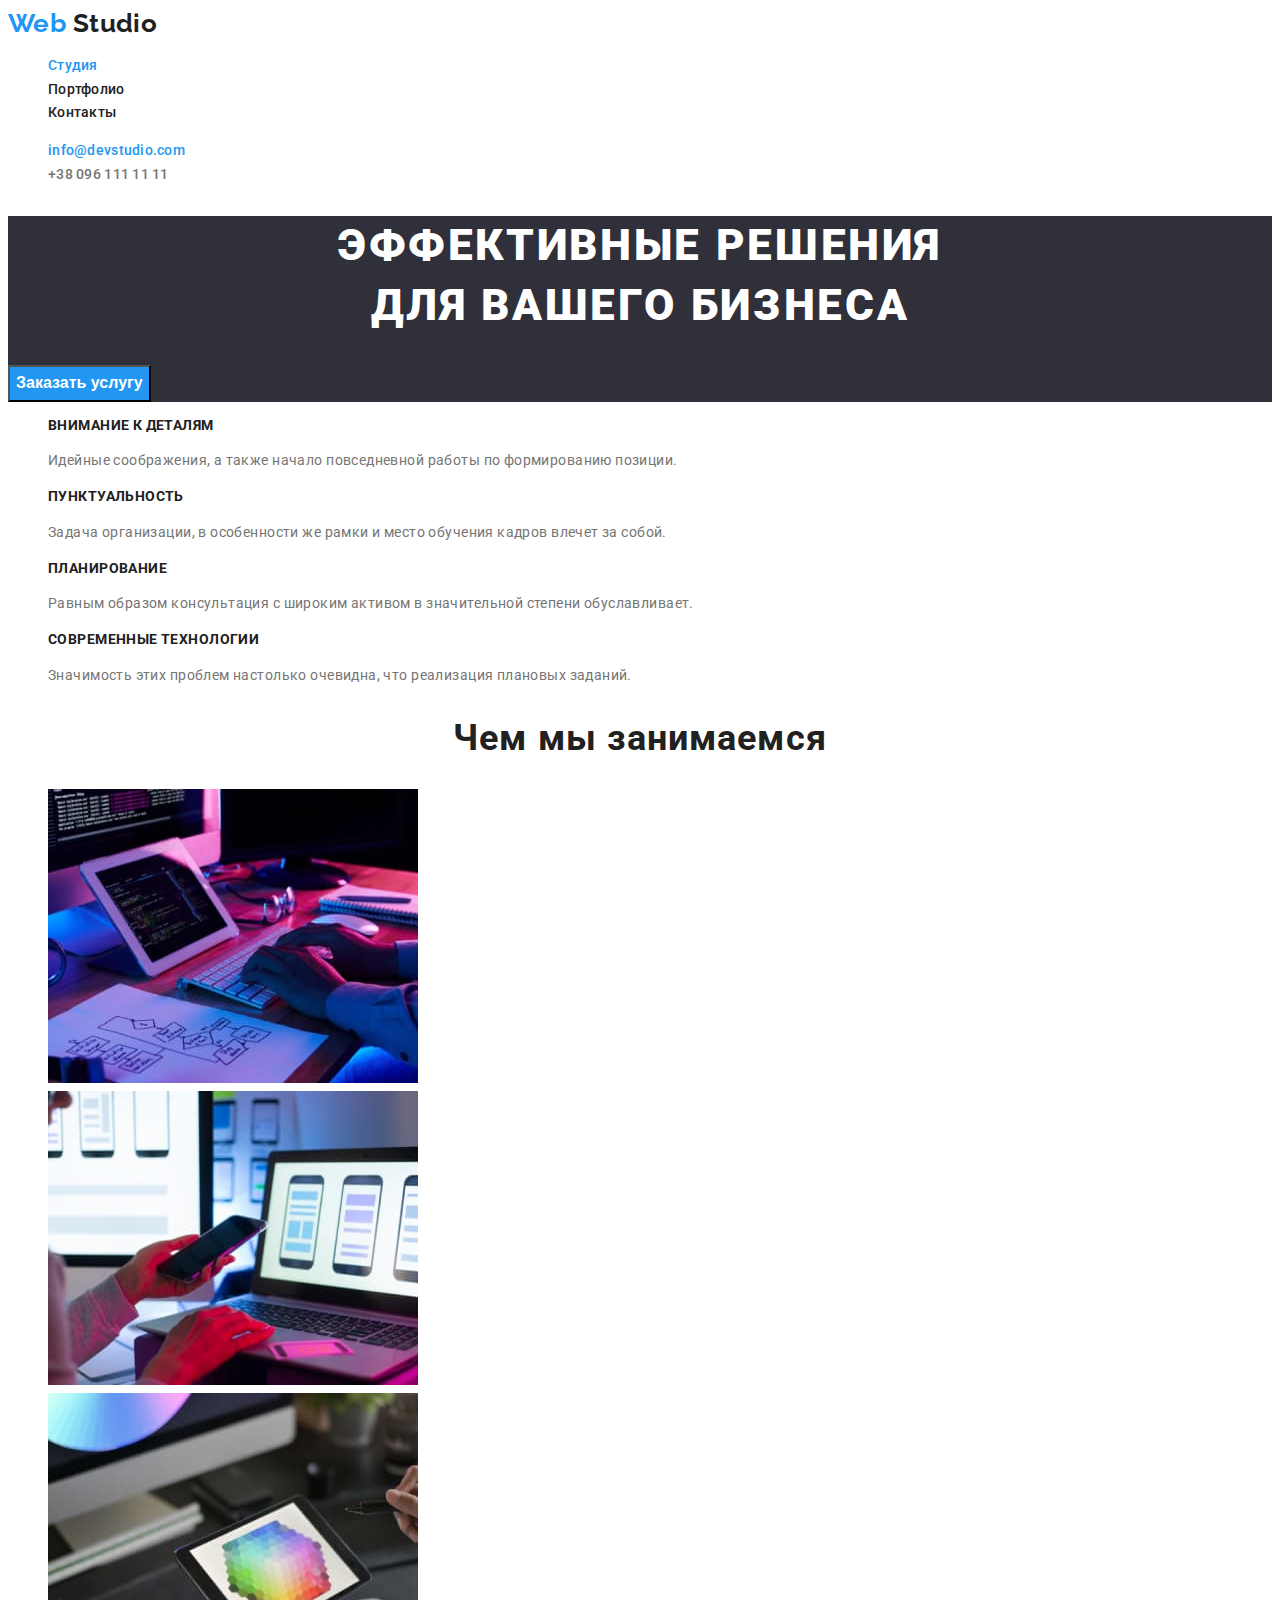
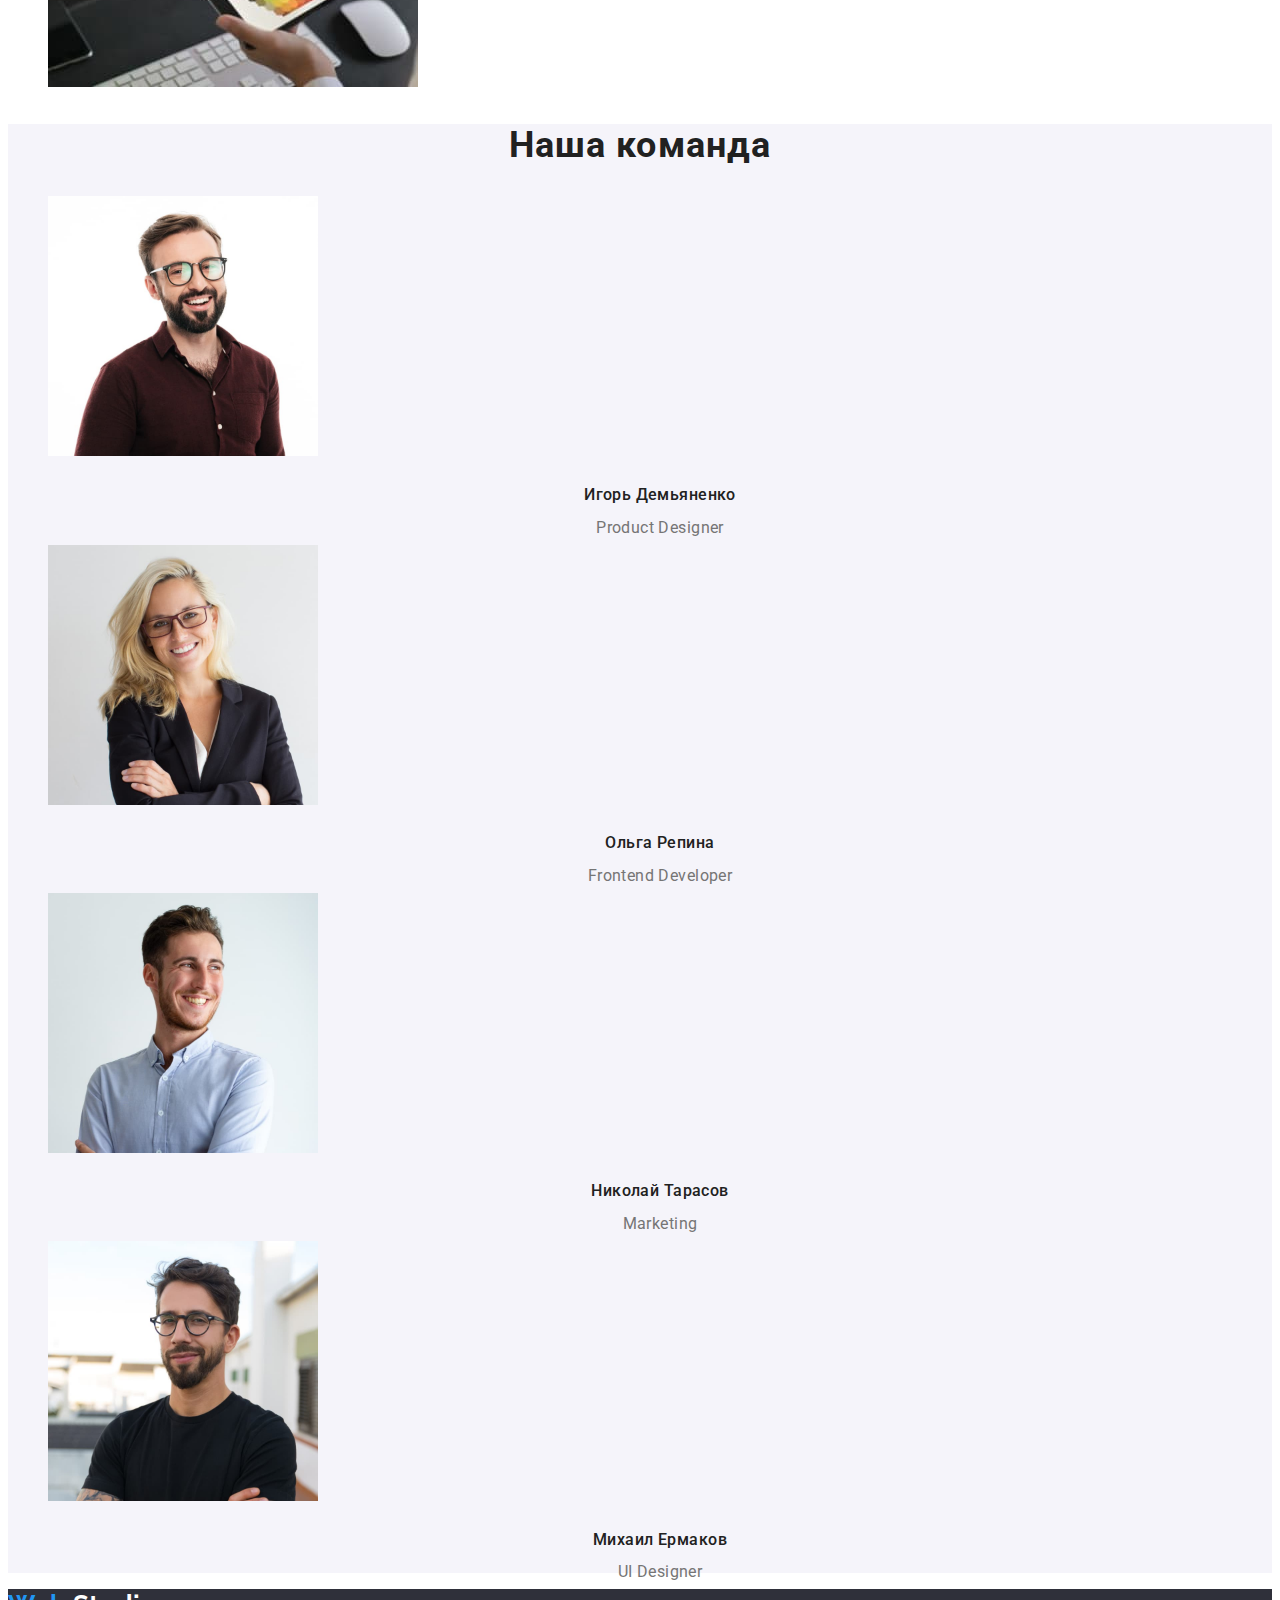
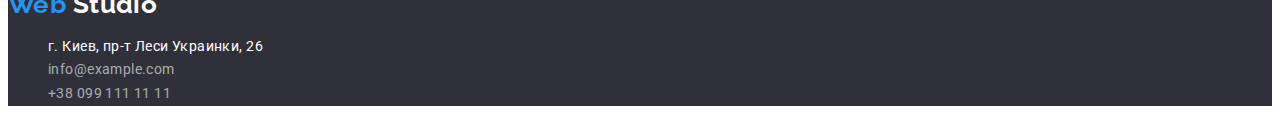
==== index.html @ fdb846cf "cloning" ====
<!DOCTYPE html>
<html lang="ru">
<head>
    <meta charset="UTF-8">
    <meta http-equiv="X-UA-Compatible" content="IE=edge">
    <meta name="viewport" content="width=device-width, initial-scale=1.0">
    <title>goit-markup-hw-02</title>
    <link rel="preconnect" href="https://fonts.googleapis.com">
    <link rel="preconnect" href="https://fonts.gstatic.com" crossorigin>
    <link href="https://fonts.googleapis.com/css2?family=Montserrat:wght@400;700&family=Oleo+Script&family=Raleway:wght@700&family=Roboto:wght@400;500;700;900&display=swap"
        rel="stylesheet">
    <link rel="stylesheet" href="./css/styles.css">
</head>
<body>
     <header>
         <a href="#" class="logo">
            <span class="light">Web</span>
            <span class="dark">Studio</span>
           
         </a>
         <nav>
             <ul class="site-nav list">
                 <li><a href="#" class="link current" >Студия</a></li>
                 <li><a href="./portfolio.html" class="link">Портфолио</a></li>
                 <li><a href="#" class="link">Контакты</a></li>
             </ul>
         </nav>
             <ul class="menu list">
                 <li><a href="mailto:info@devstudio.com" class="link-email">info@devstudio.com</a></li>
                 <li><a href="tel:+380961111111" class="link-tel">+38 096 111 11 11</a></li>
             </ul>
     </header>
     <main>
         <section class="hero">
             <h1 class="hero-title">Эффективные решения <br /> для вашего бизнеса</h1>
             <button class="button">Заказать услугу</button>
         </section>
         <section class="section">
             <ul class="feature-list list">
                 <li>
                     <h3 class="title">Внимание к деталям</h3>
                     <p>Идейные соображения, а также начало повседневной работы по формированию позиции.</p>
                 </li>
                 <li>
                     <h3 class="title">Пунктуальность</h3>
                     <p>Задача организации, в особенности же рамки и место обучения кадров влечет за собой.</p>
                 </li>
                 <li>
                     <h3 class="title">Планирование</h3>
                     <p>Равным образом консультация с широким активом в значительной степени обуславливает.</p>
                 </li>
                 <li>
                     <h3 class="title">Современные технологии</h3>
                     <p>Значимость этих проблем настолько очевидна, что реализация плановых заданий.</p>
                 </li>
             </ul>
         </section>
         <section class="section">
            <h2 class="section-title">Чем мы занимаемся</h2>
            <ul class="picture-list list">
                <li><img src="./images/picture-one.jpg" alt="Комп'ютер" width="370" height="294"/></li>
                <li><img src="./images/picture-two.jpg" alt="Ноутбук" width="370" height="294"/></li>
                <li><img src="./images/picture-three.jpg" alt="Планшет" width="370" height="294"/></li>
            </ul>
         </section>
         <section class="section team">
             <h2 class="section-title">Наша команда</h2>
             <ul class="images-list list">
                   <li>
                      <img src="./images/Igor.jpg" alt="Игорь Демьяненко" width="270" height="260"/>
                         <p class="team">Игорь Демьяненко</p>
                         <p class="profession">Product Designer</p> 
                  </li>
                <li>
                   
                        <img src="./images/Olga.jpg" alt="Ольга Репина" width="270" height="260"/>
                       
                         <p class="team">Ольга Репина</p>
                         <p class="profession">Frontend Developer </p>
                     
                  
                </li>
                <li>
                    
                        <img src="./images/Nicholas.jpg" alt="Николай Тарасов" width="270" height="260"/>
                        
                         <p class="team">Николай Тарасов</p>
                         <p class="profession">Marketing</p>
                        
                    
                </li>
                <li>
                    
                        <img src="./images/Mykhailo.jpg" alt="Михаил Ермаков" width="270" height="260"/>
                         <p class="team">Михаил Ермаков</p>
                         <p class="profession">UI Designer</p>
                        
                </li>
             </ul>
         </section>
     </main>
     <footer class="footer">
        <a href="#" class="logo">
            <span class="light">Web</span>
            <span class="white">Studio</span>
            
        </a>
        <address>
            <ul class="address list">
             <li><a href="" class="item">г. Киев, пр-т Леси Украинки, 26</a></li>
             <li><a href="mailto:info@example.com" class="link">info@example.com</a></li>
             <li><a href="tel:+380991111111" class="link">+38 099 111 11 11</a></li>
            </ul>
        </address>
     </footer>


</body>
</html>
---- css/styles.css ----
:root {
  --primary-text-color: #757575;
  --title-text-color: #ffffff;
  --accent-color: #2196f3;
  --secondary-color: #212121;
  --transparent-color: rgba(255, 255, 255, 0.6);
  --footer-color: #2f303a;
  --team-background-color: #f5f4fa;
}

body {
  font-family: Roboto, sans-serif;
  font-style: normal;
  background-color: var(--title-text-color);
  color: var(--primary-text-color);
  letter-spacing: 0.03em;
  font-weight: 400;
  font-size: 14px;
  line-height: 1.7;
}

.logo {
  color: var(--accent-color);
  font-family: Raleway;
  font-style: normal;
  font-weight: 700;
  font-size: 26px;
  line-height: 1.2;
  text-decoration: none;
}

.logo .light {
  color: var(--accent-color);
}

.logo .dark {
  color: var(--secondary-color);
}

.site-nav .link {
  font-weight: 500;
  font-size: 14px;
  line-height: 1.14;
  letter-spacing: 0.02em;
  text-decoration: none;
}

.link {
  color: var(--secondary-color);
}

.list {
  list-style: none;
}
.link:hover,
.link:focus {
  color: var(--accent-color);
}
.section-title {
  color: var(--secondary-color);
  font-weight: 700;
  font-size: 36px;
  line-height: 1.17;
  text-align: center;
  letter-spacing: 0.03em;
}
.site-nav .link.current {
  color: var(--accent-color);
}

.hero {
  background-color: #2f303a;
}

.hero-title {
  color: var(--title-text-color);
  font-weight: 900;
  font-size: 44px;
  line-height: 1.36;
  text-align: center;
  letter-spacing: 0.06em;
  text-transform: uppercase;
}

.team {
  background-color: var(--team-background-color);
}
.feature-list .title {
  color: var(--secondary-color);
  font-weight: 700;
  font-size: 14px;
  line-height: 1.4;
  text-transform: uppercase;
}

.section .team {
  color: var(--secondary-color);
  font-weight: 500;
  font-size: 16px;
  line-height: 1.9;
  text-align: center;
}

.section .profession {
  font-weight: 400;
  font-size: 16px;
  line-height: 1.9px;
  text-align: center;
}

.button {
  color: var(--title-text-color);
  background-color: var(--accent-color);
  font-weight: 700;
  font-size: 16px;
  line-height: 1.9;
}

.menu .menu-link {
  color: var(--primary-text-color);
  font-weight: 500;
  font-size: 14px;
  line-height: 1.4;
  letter-spacing: 0.02em;
  text-decoration: none;
}

.menu .link-email {
  color: var(--accent-color);
  font-weight: 500;
  font-size: 14px;
  line-height: 1.4;
  letter-spacing: 0.02em;
  text-decoration: none;
}
.menu .link-tel {
  color: var(--primary-text-color);
  font-weight: 500;
  font-size: 14px;
  line-height: 1.4;
  letter-spacing: 0.02em;
  text-decoration: none;
}

.button-primary {
  color: var(--title-text-color);
  background-color: var(--accent-color);
  font-family: Roboto;
  font-style: normal;
  font-weight: 500;
  font-size: 16px;
  line-height: 1.6;
}

.button-secondary {
  color: var(--secondary-color);
  font-family: Roboto;
  font-style: normal;
  font-weight: 500;
  font-size: 16px;
  line-height: 1.6;
}

.address .link {
  color: var(--transparent-color);
  font-family: Roboto, sans-serif;
  font-style: normal;
  font-weight: 400;
  font-size: 14px;
  line-height: 1.7;
  text-decoration: none;
}

.address .item {
  color: var(--title-text-color);
  font-style: normal;
  font-weight: 400;
  font-size: 14px;
  line-height: 1.7;
  text-decoration: none;
}

.footer {
  background-color: var(--footer-color);
  text-decoration: none;
}
.company {
  text-decoration: none;
}
.footer .white {
  color: var(--title-text-color);
  font-family: Raleway;
  font-style: normal;
  font-weight: 700;
  font-size: 26px;
  line-height: 1.2;
  text-decoration: none;
}

.images-list .title {
  color: var(--secondary-color);
  font-weight: 700;
  font-size: 18px;
  line-height: 2;
  letter-spacing: 0.06em;
}

.images-list .work {
  font-weight: 400;
  font-size: 16px;
  line-height: 1.9;
}
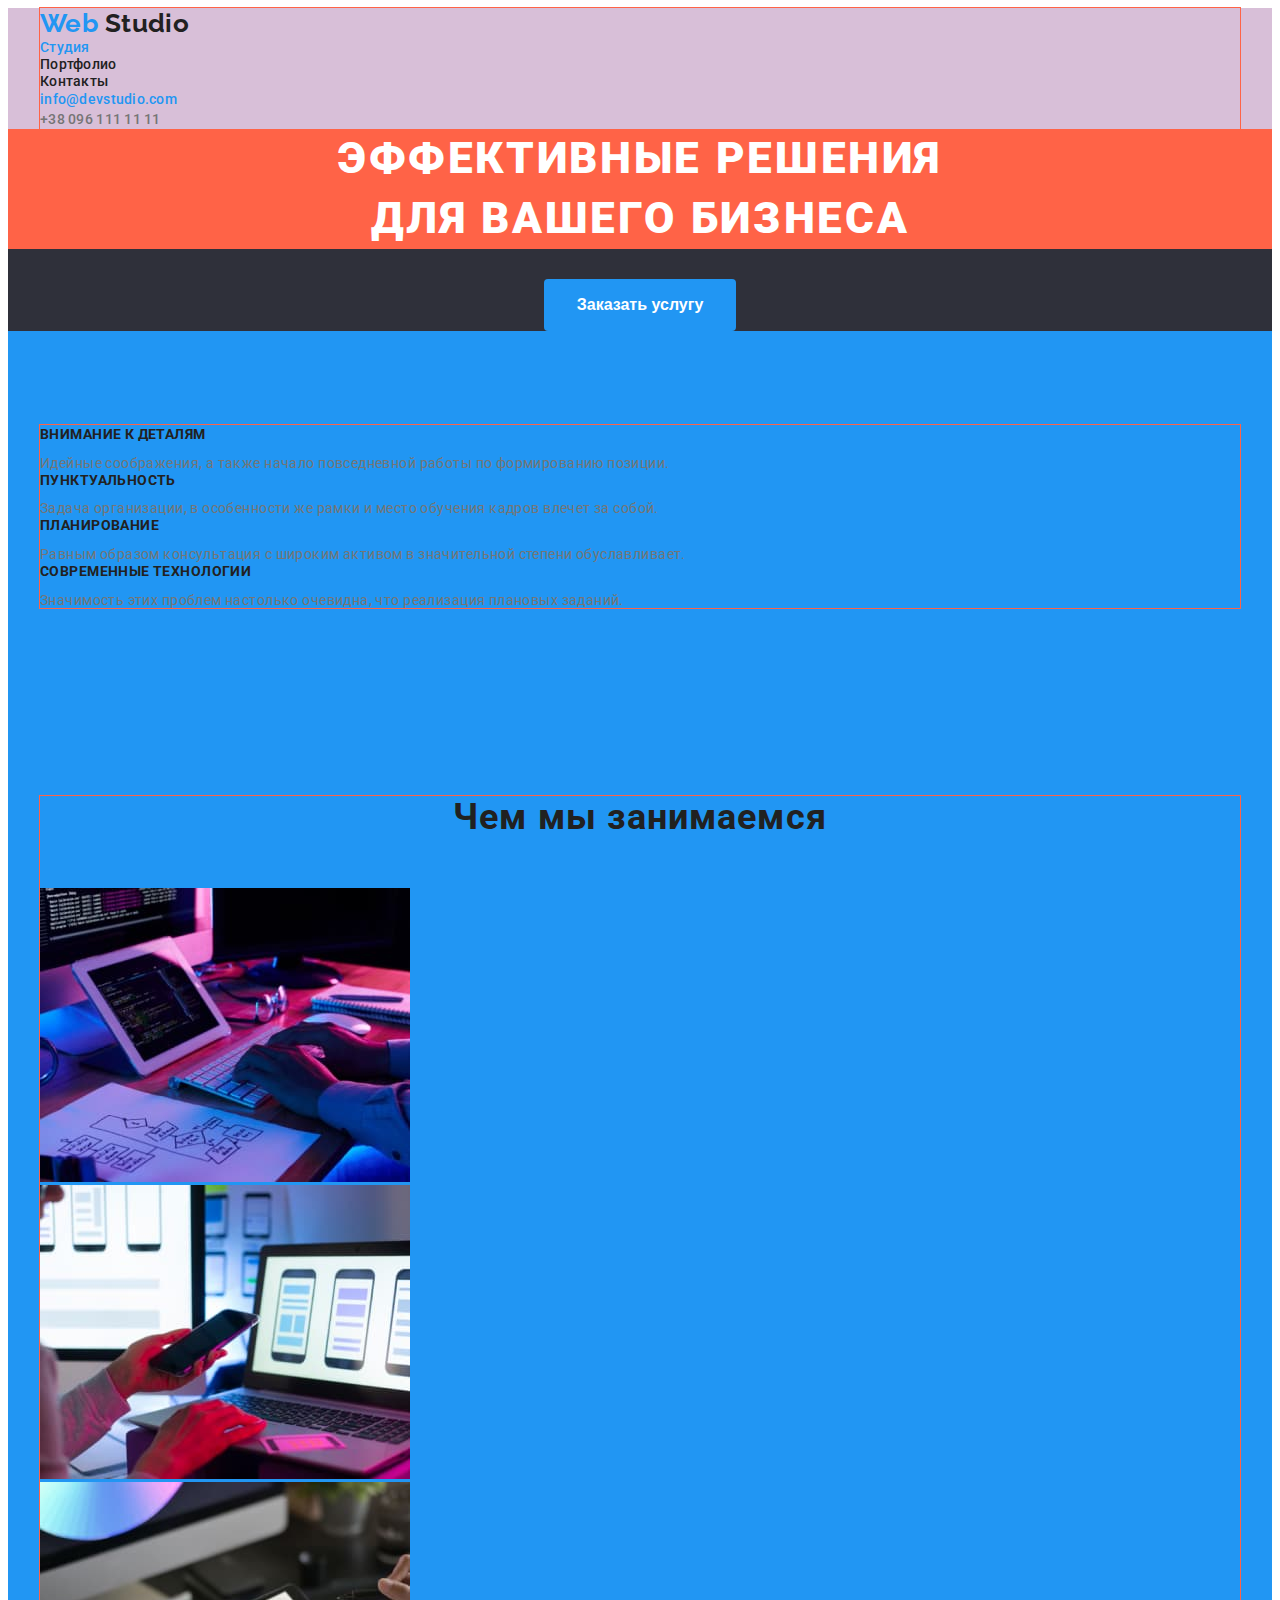
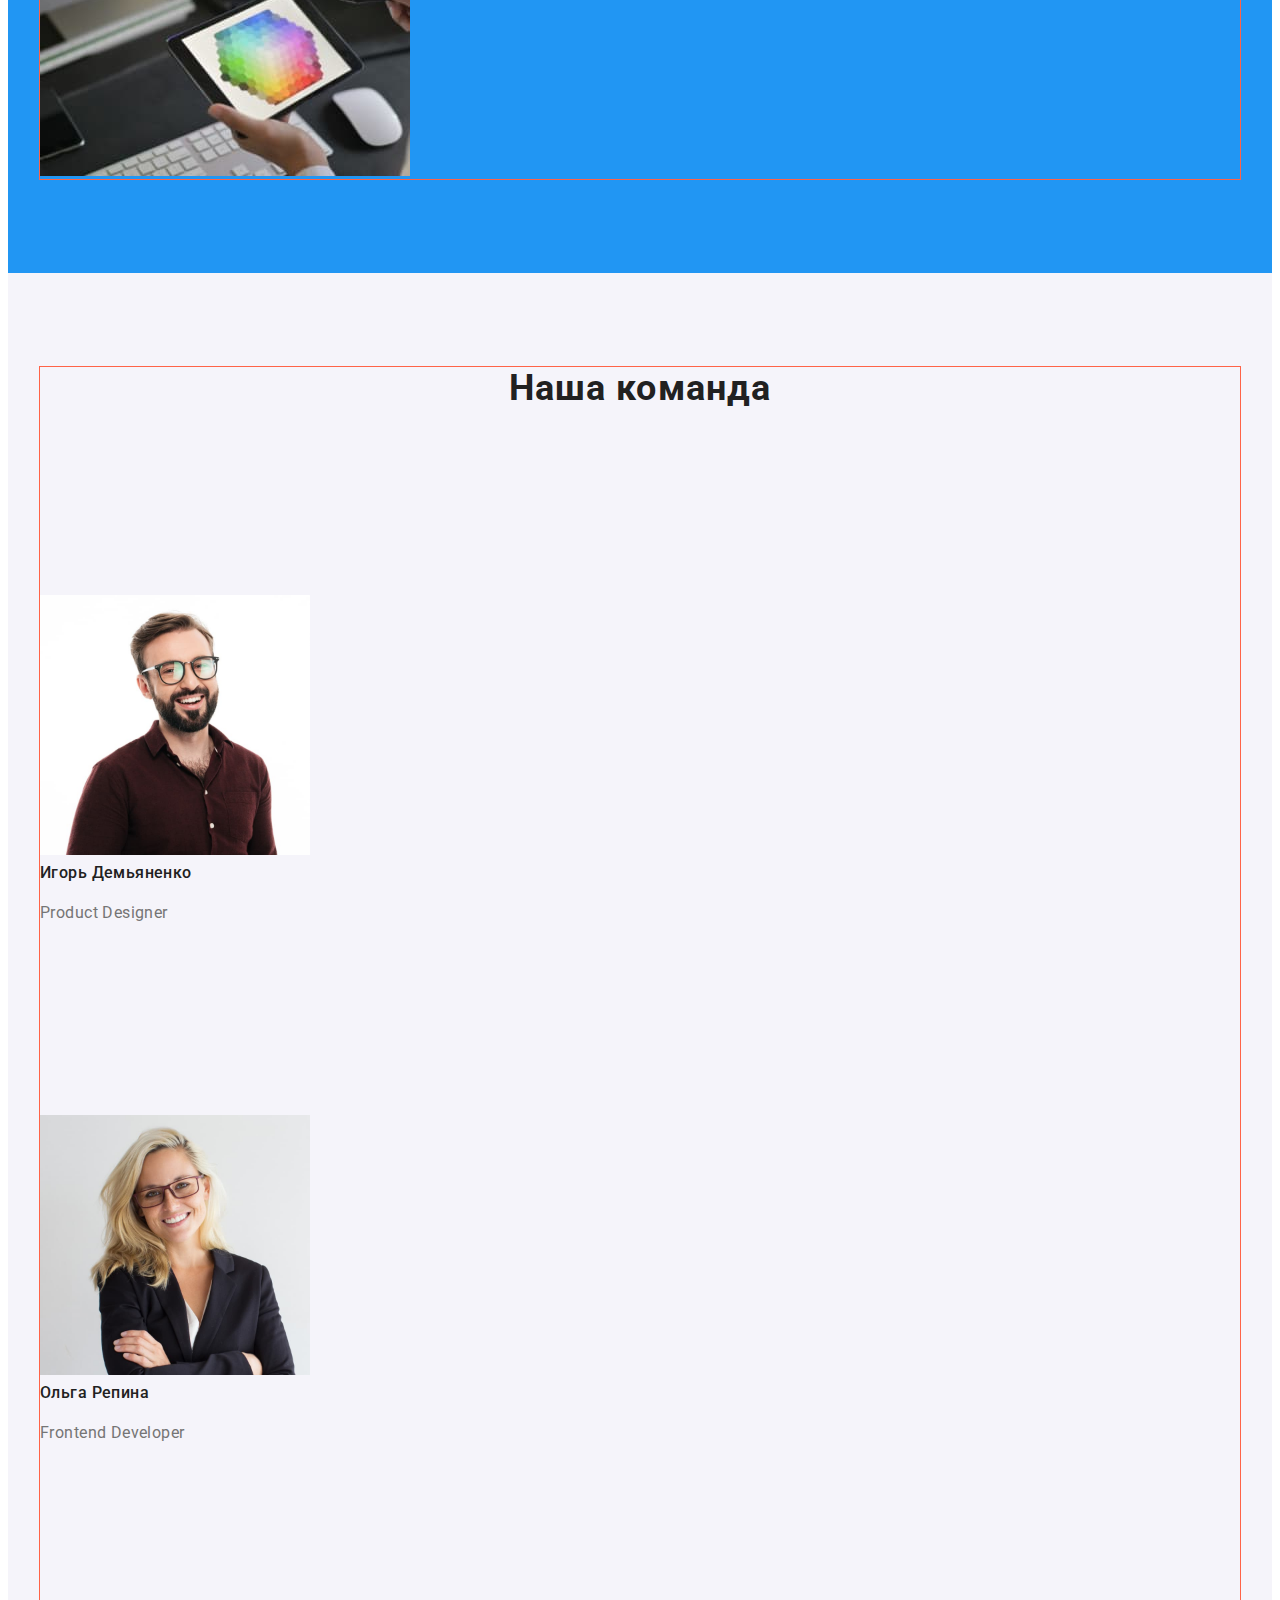
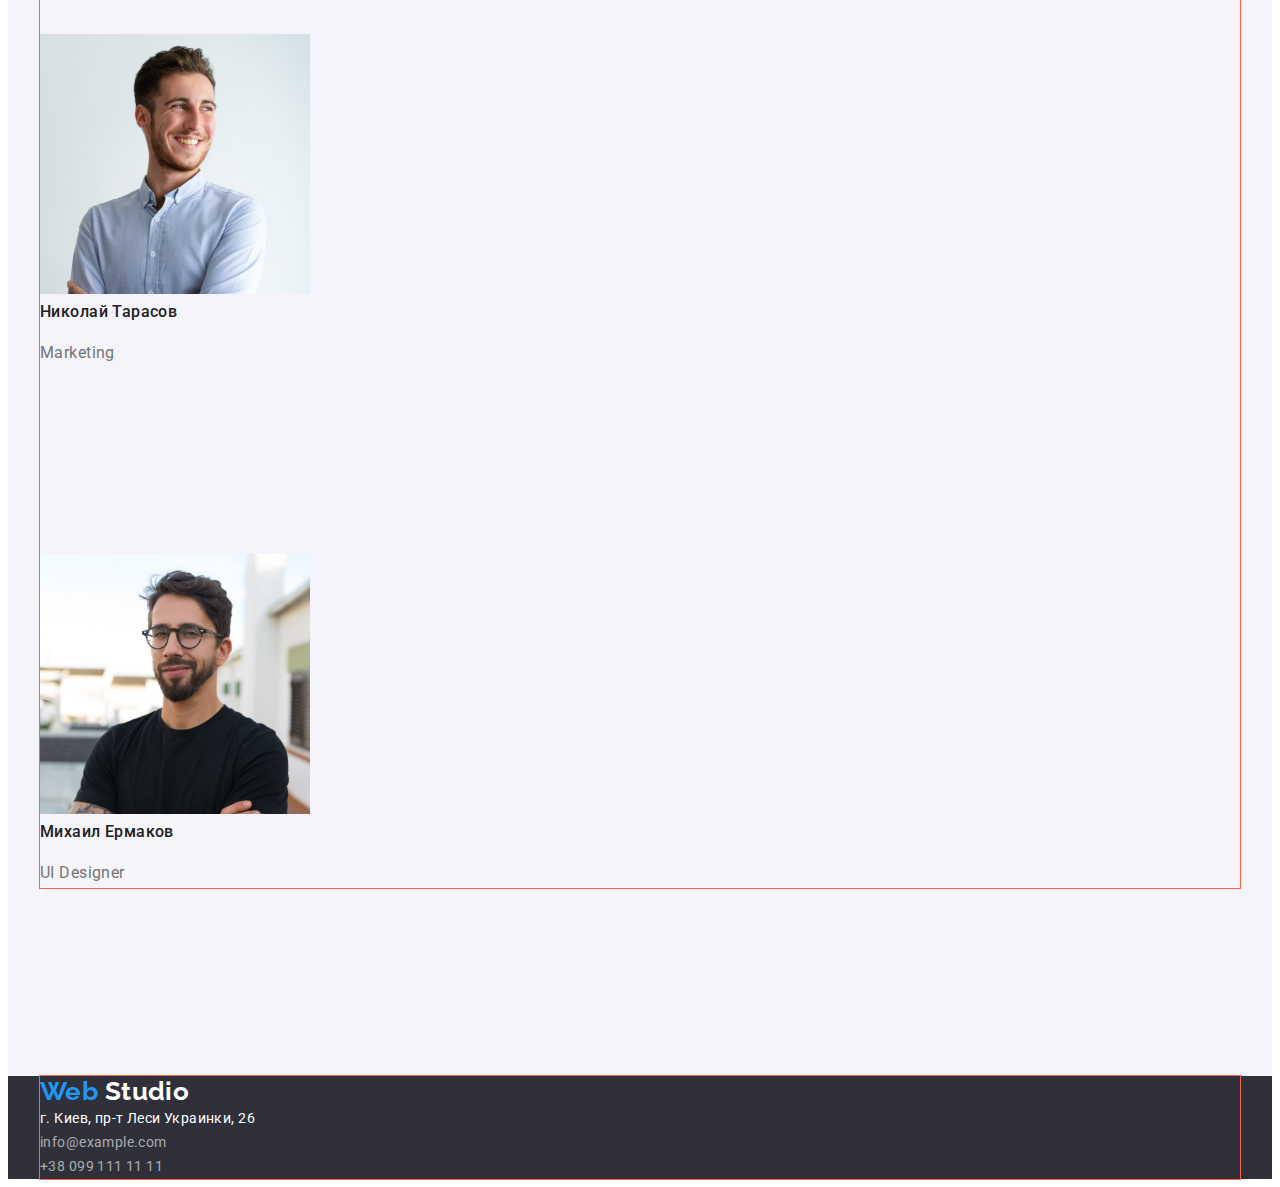
==== commit e22728c6: "the first part" ====
--- a/index.html
+++ b/index.html
@@ -8,15 +8,16 @@
     <link rel="preconnect" href="https://fonts.googleapis.com">
     <link rel="preconnect" href="https://fonts.gstatic.com" crossorigin>
     <link href="https://fonts.googleapis.com/css2?family=Montserrat:wght@400;700&family=Oleo+Script&family=Raleway:wght@700&family=Roboto:wght@400;500;700;900&display=swap"
-        rel="stylesheet">
+     rel="stylesheet">
     <link rel="stylesheet" href="./css/styles.css">
 </head>
 <body>
-     <header>
+     <header class="header">
+        <div class="container">
          <a href="#" class="logo">
             <span class="light">Web</span>
             <span class="dark">Studio</span>
-           
+          
          </a>
          <nav>
              <ul class="site-nav list">
@@ -29,6 +30,7 @@
                  <li><a href="mailto:info@devstudio.com" class="link-email">info@devstudio.com</a></li>
                  <li><a href="tel:+380961111111" class="link-tel">+38 096 111 11 11</a></li>
              </ul>
+       </div>
      </header>
      <main>
          <section class="hero">
@@ -36,42 +38,47 @@
              <button class="button">Заказать услугу</button>
          </section>
          <section class="section">
+             <div class="container">
              <ul class="feature-list list">
                  <li>
                      <h3 class="title">Внимание к деталям</h3>
-                     <p>Идейные соображения, а также начало повседневной работы по формированию позиции.</p>
+                     <p class="text">Идейные соображения, а также начало повседневной работы по формированию позиции.</p>
                  </li>
                  <li>
                      <h3 class="title">Пунктуальность</h3>
-                     <p>Задача организации, в особенности же рамки и место обучения кадров влечет за собой.</p>
+                     <p class="text">Задача организации, в особенности же рамки и место обучения кадров влечет за собой.</p>
                  </li>
                  <li>
                      <h3 class="title">Планирование</h3>
-                     <p>Равным образом консультация с широким активом в значительной степени обуславливает.</p>
+                     <p class="text">Равным образом консультация с широким активом в значительной степени обуславливает.</p>
                  </li>
                  <li>
                      <h3 class="title">Современные технологии</h3>
-                     <p>Значимость этих проблем настолько очевидна, что реализация плановых заданий.</p>
+                     <p class="text">Значимость этих проблем настолько очевидна, что реализация плановых заданий.</p>
                  </li>
              </ul>
+            </div>
          </section>
          <section class="section">
-            <h2 class="section-title">Чем мы занимаемся</h2>
-            <ul class="picture-list list">
+             <div class="container">
+             <h2 class="section-title">Чем мы занимаемся</h2>
+             <ul class="picture-list list">
                 <li><img src="./images/picture-one.jpg" alt="Комп'ютер" width="370" height="294"/></li>
                 <li><img src="./images/picture-two.jpg" alt="Ноутбук" width="370" height="294"/></li>
                 <li><img src="./images/picture-three.jpg" alt="Планшет" width="370" height="294"/></li>
-            </ul>
+             </ul>
+            </div>
          </section>
          <section class="section team">
+             <div class="container">
              <h2 class="section-title">Наша команда</h2>
              <ul class="images-list list">
-                   <li>
+                   <li class="item">
                       <img src="./images/Igor.jpg" alt="Игорь Демьяненко" width="270" height="260"/>
                          <p class="team">Игорь Демьяненко</p>
                          <p class="profession">Product Designer</p> 
                   </li>
-                <li>
+                <li class="item">
                    
                         <img src="./images/Olga.jpg" alt="Ольга Репина" width="270" height="260"/>
                        
@@ -80,7 +87,7 @@
                      
                   
                 </li>
-                <li>
+                <li class="item">
                     
                         <img src="./images/Nicholas.jpg" alt="Николай Тарасов" width="270" height="260"/>
                         
@@ -89,7 +96,7 @@
                         
                     
                 </li>
-                <li>
+                <li class="item">
                     
                         <img src="./images/Mykhailo.jpg" alt="Михаил Ермаков" width="270" height="260"/>
                          <p class="team">Михаил Ермаков</p>
@@ -97,9 +104,11 @@
                         
                 </li>
              </ul>
+            </div>
          </section>
      </main>
      <footer class="footer">
+         <div class="container">
         <a href="#" class="logo">
             <span class="light">Web</span>
             <span class="white">Studio</span>
@@ -112,6 +121,7 @@
              <li><a href="tel:+380991111111" class="link">+38 099 111 11 11</a></li>
             </ul>
         </address>
+        </div>
      </footer>
 
 
--- a/css/styles.css
+++ b/css/styles.css
@@ -10,13 +10,28 @@
 
 body {
   font-family: Roboto, sans-serif;
-  font-style: normal;
   background-color: var(--title-text-color);
   color: var(--primary-text-color);
   letter-spacing: 0.03em;
-  font-weight: 400;
-  font-size: 14px;
-  line-height: 1.7;
+  font-size: 14px;
+}
+
+.section {
+  padding-top: 94px;
+  padding-bottom: 94px;
+
+  background-color: #2196f3;
+}
+
+.header {
+  background-color: thistle;
+}
+
+.container {
+  outline: 1px solid tomato;
+  margin-left: auto;
+  margin-right: auto;
+  width: 1200px;
 }
 
 .logo {
@@ -50,6 +65,9 @@
 }
 
 .list {
+  padding: 0;
+  margin: 0;
+
   list-style: none;
 }
 .link:hover,
@@ -57,6 +75,9 @@
   color: var(--accent-color);
 }
 .section-title {
+  margin-top: 0;
+  margin-bottom: 50px;
+
   color: var(--secondary-color);
   font-weight: 700;
   font-size: 36px;
@@ -70,45 +91,73 @@
 
 .hero {
   background-color: #2f303a;
+  text-align: center;
 }
 
 .hero-title {
+  margin-top: 0;
+  margin-bottom: 30px;
+
   color: var(--title-text-color);
   font-weight: 900;
   font-size: 44px;
   line-height: 1.36;
-  text-align: center;
   letter-spacing: 0.06em;
   text-transform: uppercase;
+
+  background-color: tomato;
 }
 
 .team {
   background-color: var(--team-background-color);
 }
 .feature-list .title {
+  margin-top: 0;
+  margin-bottom: 10px;
+
   color: var(--secondary-color);
   font-weight: 700;
   font-size: 14px;
   line-height: 1.4;
   text-transform: uppercase;
 }
+.feature-list .text {
+  margin-top: 0;
+  margin-bottom: 0;
+}
 
 .section .team {
-  color: var(--secondary-color);
-  font-weight: 500;
-  font-size: 16px;
-  line-height: 1.9;
-  text-align: center;
+  margin-top: 0;
+  margin-bottom: 10px;
+
+  color: var(--secondary-color);
+  font-weight: 500;
+  font-size: 16px;
+  line-height: 1.9;
 }
 
 .section .profession {
-  font-weight: 400;
-  font-size: 16px;
-  line-height: 1.9px;
-  text-align: center;
+  margin-top: 0;
+  margin-bottom: 0;
+
+  font-weight: 400;
+  font-size: 16px;
+  line-height: 1.9;
+}
+
+.images-list .item {
+  margin-top: 186px;
+  margin-bottom: 94px;
 }
 
 .button {
+  display: inline-block;
+  border-radius: 4px;
+  padding: 10px 32px;
+  min-width: 136px;
+  text-align: center;
+  border: 1px solid transparent;
+
   color: var(--title-text-color);
   background-color: var(--accent-color);
   font-weight: 700;
@@ -143,6 +192,12 @@
 }
 
 .button-primary {
+  display: inline-block;
+  border-radius: 4px;
+  padding: 6px 22px;
+  text-align: center;
+  border: 1px solid transparent;
+
   color: var(--title-text-color);
   background-color: var(--accent-color);
   font-family: Roboto;
@@ -153,6 +208,12 @@
 }
 
 .button-secondary {
+  display: inline-block;
+  border-radius: 4px;
+  padding: 6px 22px;
+  text-align: center;
+  border: 1px solid transparent;
+
   color: var(--secondary-color);
   font-family: Roboto;
   font-style: normal;
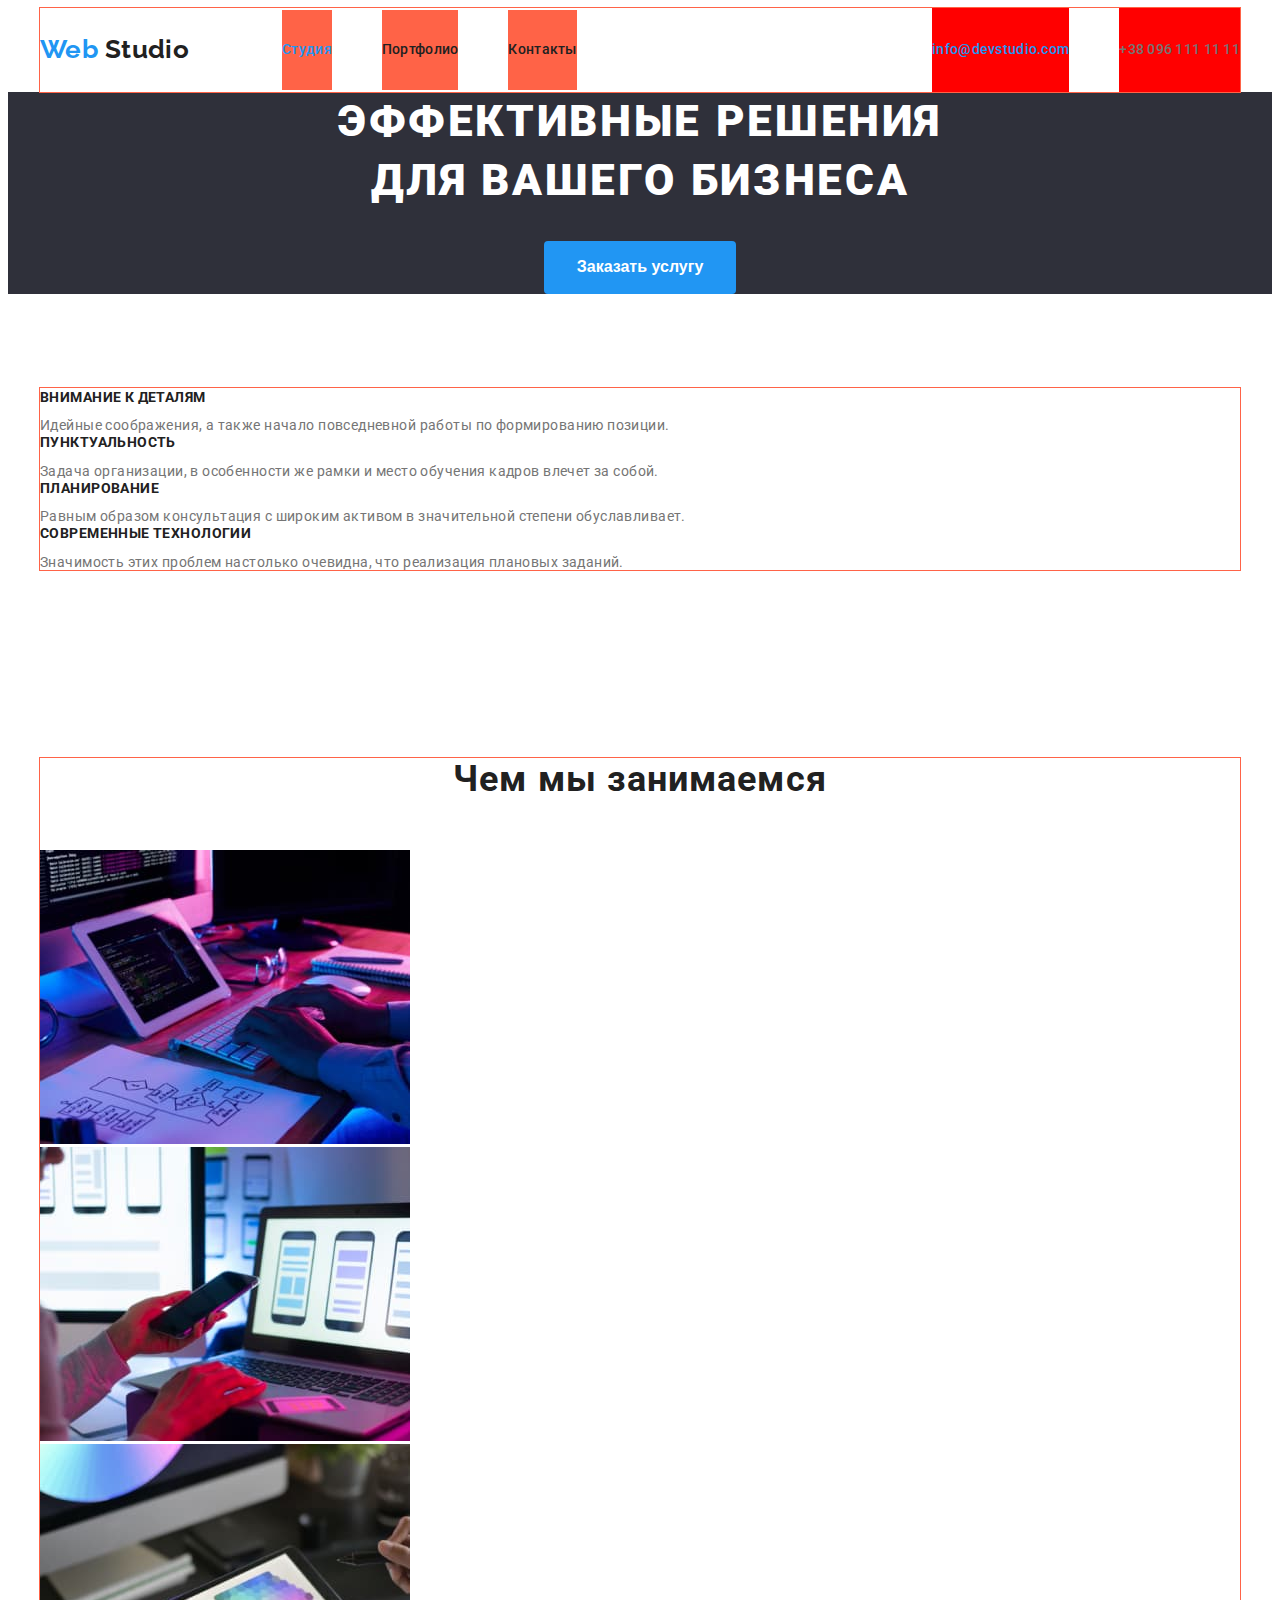
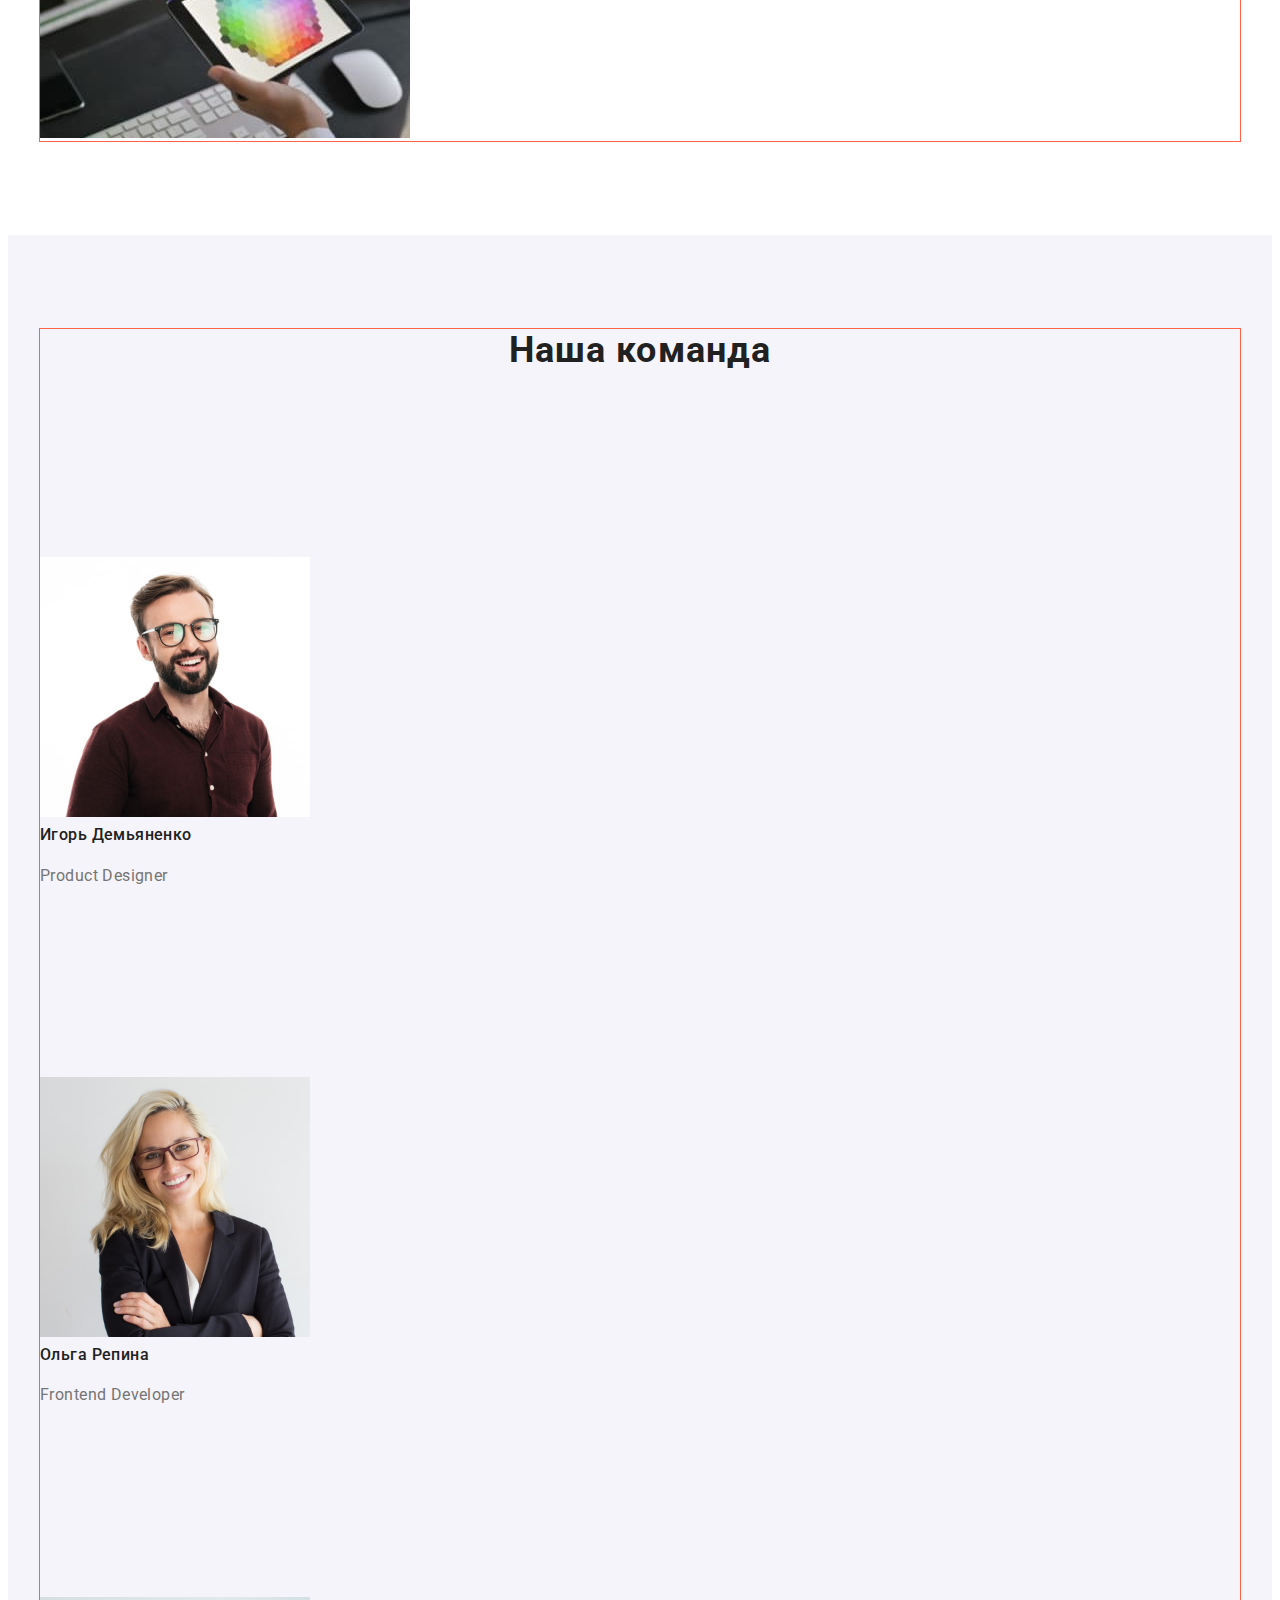
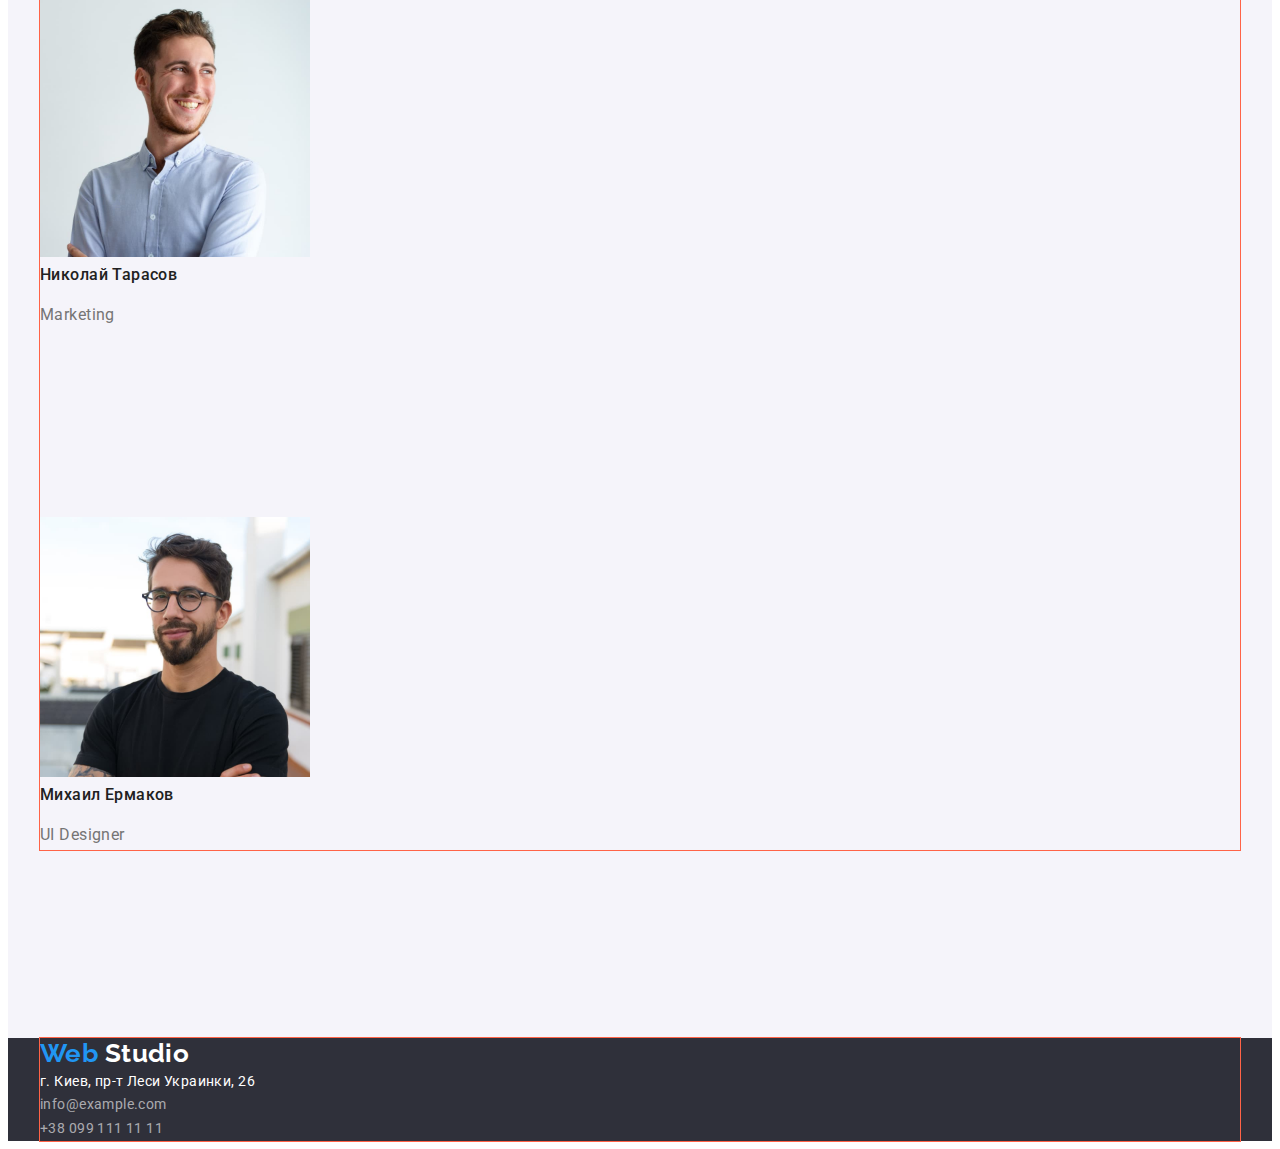
==== commit 77c345ec: "webinar №5" ====
--- a/index.html
+++ b/index.html
@@ -13,7 +13,7 @@
 </head>
 <body>
      <header class="header">
-        <div class="container">
+        <div class="container menu-nav">
          <a href="#" class="logo">
             <span class="light">Web</span>
             <span class="dark">Studio</span>
@@ -21,14 +21,14 @@
          </a>
          <nav>
              <ul class="site-nav list">
-                 <li><a href="#" class="link current" >Студия</a></li>
-                 <li><a href="./portfolio.html" class="link">Портфолио</a></li>
-                 <li><a href="#" class="link">Контакты</a></li>
+                 <li class="item"><a href="#" class="link current" >Студия</a></li>
+                 <li class="item"><a href="./portfolio.html" class="link">Портфолио</a></li>
+                 <li class="item"><a href="#" class="link">Контакты</a></li>
              </ul>
          </nav>
              <ul class="menu list">
-                 <li><a href="mailto:info@devstudio.com" class="link-email">info@devstudio.com</a></li>
-                 <li><a href="tel:+380961111111" class="link-tel">+38 096 111 11 11</a></li>
+                 <li class="item"><a href="mailto:info@devstudio.com" class="link-email">info@devstudio.com</a></li>
+                 <li class="item"><a href="tel:+380961111111" class="link-tel">+38 096 111 11 11</a></li>
              </ul>
        </div>
      </header>
--- a/css/styles.css
+++ b/css/styles.css
@@ -19,12 +19,17 @@
 .section {
   padding-top: 94px;
   padding-bottom: 94px;
-
-  background-color: #2196f3;
-}
-
-.header {
-  background-color: thistle;
+}
+
+.link {
+  color: var(--secondary-color);
+}
+
+.list {
+  padding: 0;
+  margin: 0;
+
+  list-style: none;
 }
 
 .container {
@@ -34,6 +39,11 @@
   width: 1200px;
 }
 
+.menu-nav {
+  display: flex;
+  align-items: center;
+}
+
 .logo {
   color: var(--accent-color);
   font-family: Raleway;
@@ -52,7 +62,24 @@
   color: var(--secondary-color);
 }
 
+.site-nav {
+  display: flex;
+  margin-left: 93px;
+}
+
+.site-nav .item {
+  background-color: tomato;
+}
+
+.site-nav .item + .item {
+  margin-left: 50px;
+}
+
 .site-nav .link {
+  display: block;
+  padding-top: 32px;
+  padding-bottom: 32px;
+
   font-weight: 500;
   font-size: 14px;
   line-height: 1.14;
@@ -60,16 +87,18 @@
   text-decoration: none;
 }
 
-.link {
-  color: var(--secondary-color);
-}
-
-.list {
-  padding: 0;
-  margin: 0;
-
-  list-style: none;
-}
+.menu {
+  display: flex;
+  margin-left: auto;
+}
+.menu .item {
+  background-color: red;
+}
+
+.menu .item + .item {
+  margin-left: 50px;
+}
+
 .link:hover,
 .link:focus {
   color: var(--accent-color);
@@ -104,8 +133,6 @@
   line-height: 1.36;
   letter-spacing: 0.06em;
   text-transform: uppercase;
-
-  background-color: tomato;
 }
 
 .team {
@@ -175,6 +202,10 @@
 }
 
 .menu .link-email {
+  display: block;
+  padding-top: 32px;
+  padding-bottom: 32px;
+
   color: var(--accent-color);
   font-weight: 500;
   font-size: 14px;
@@ -183,6 +214,10 @@
   text-decoration: none;
 }
 .menu .link-tel {
+  display: block;
+  padding-top: 32px;
+  padding-bottom: 32px;
+
   color: var(--primary-text-color);
   font-weight: 500;
   font-size: 14px;
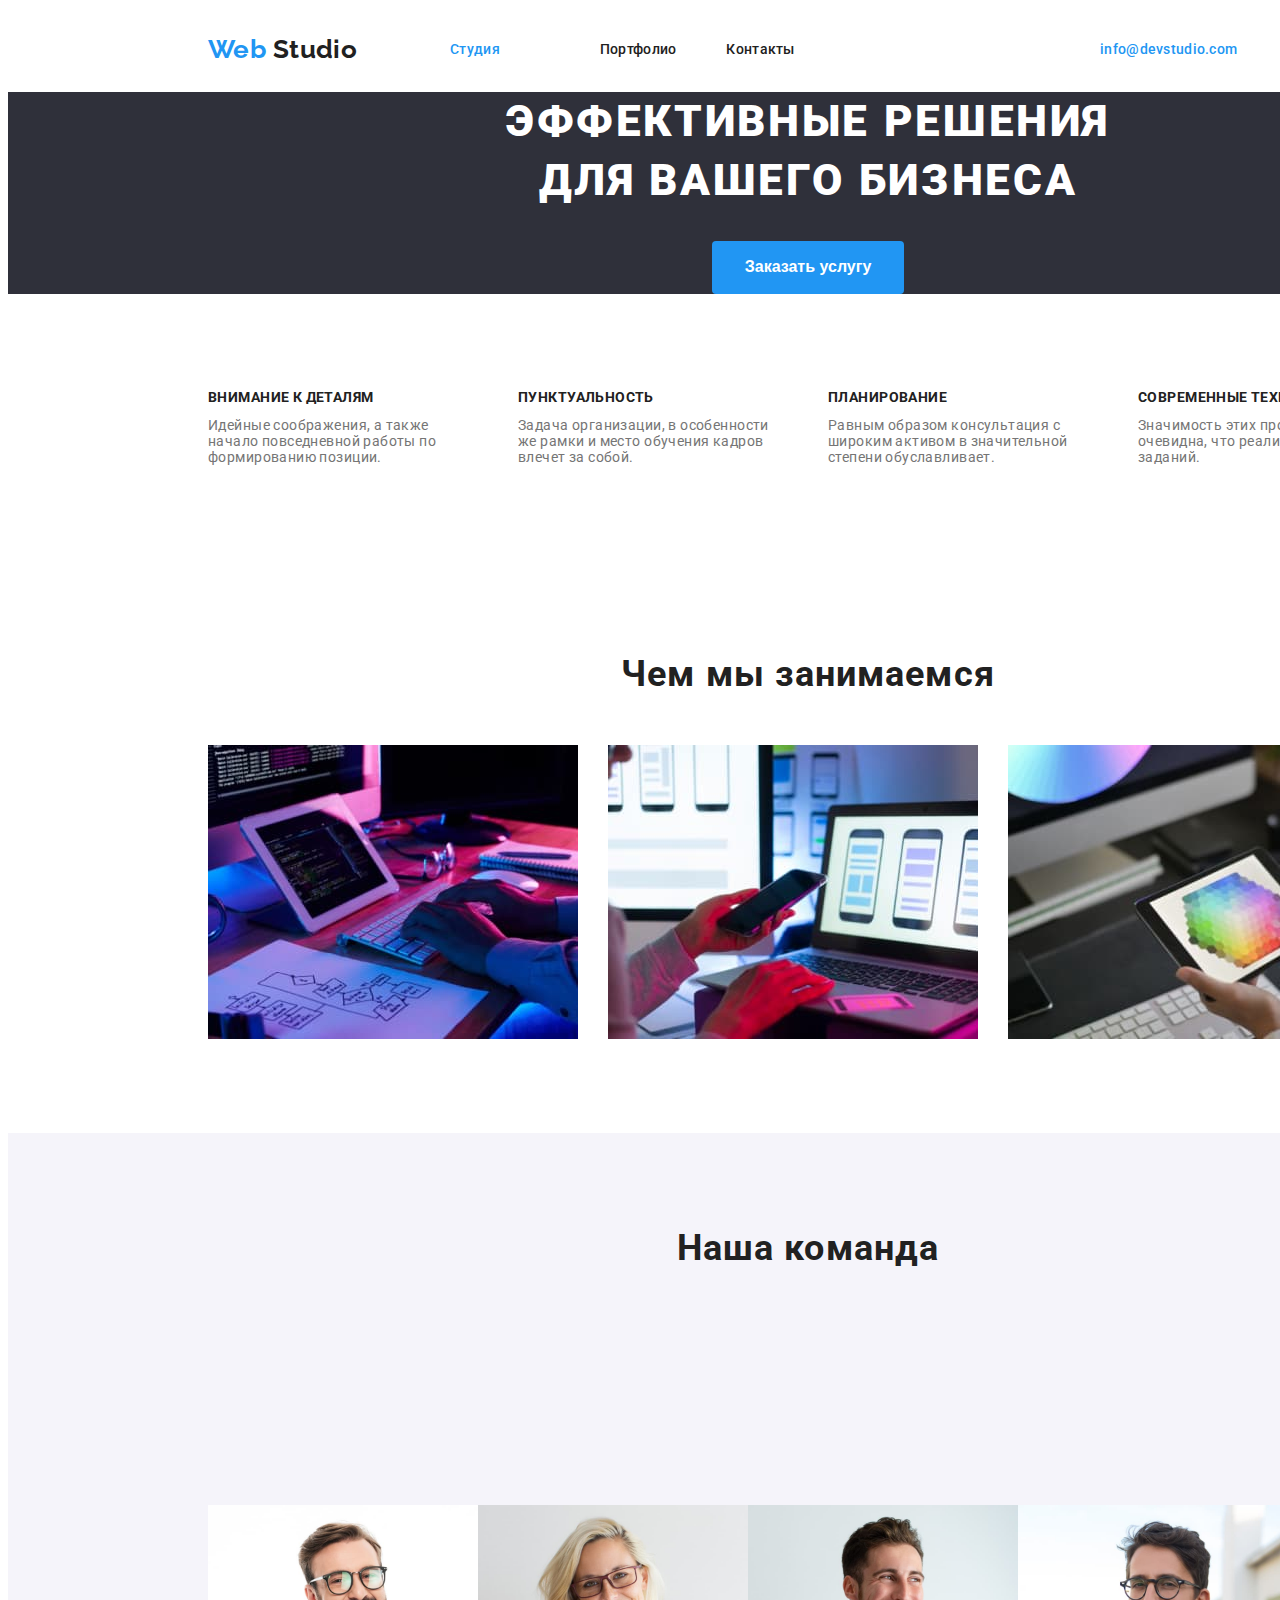
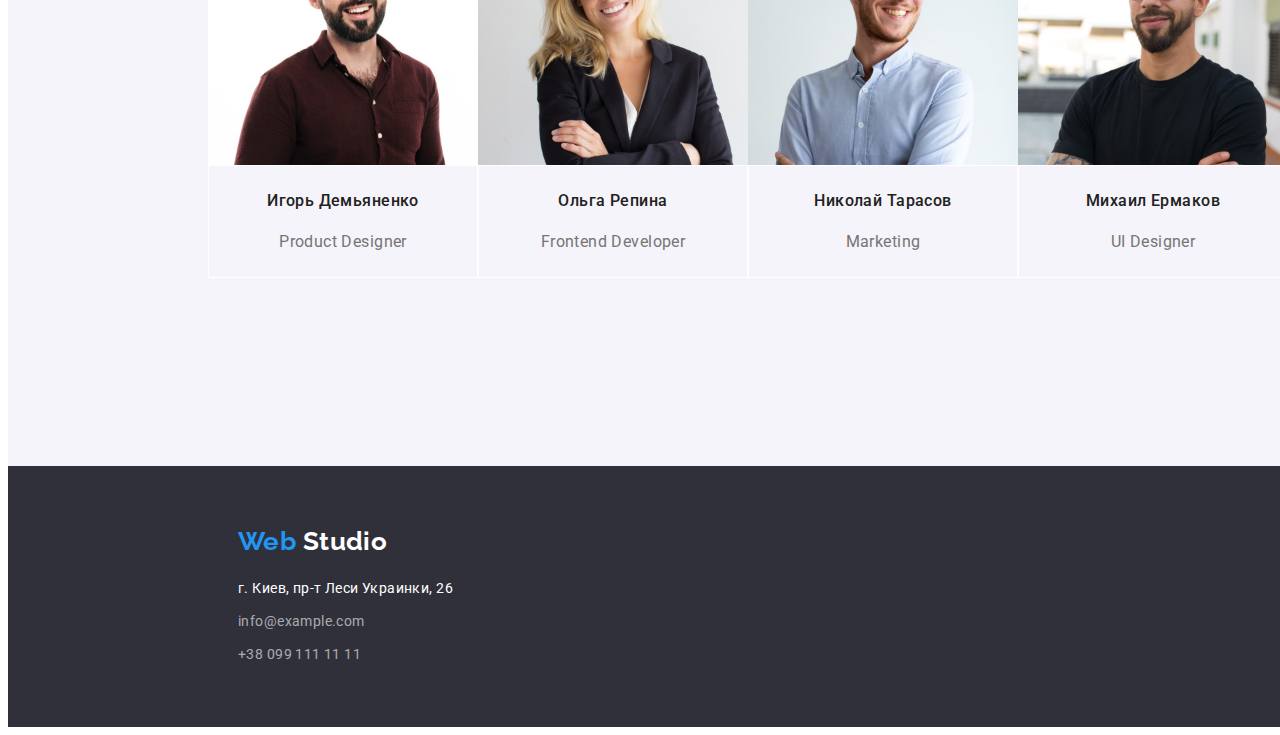
==== commit 35550d68: "latest version" ====
--- a/index.html
+++ b/index.html
@@ -40,19 +40,19 @@
          <section class="section">
              <div class="container">
              <ul class="feature-list list">
-                 <li>
+                 <li class="item">
                      <h3 class="title">Внимание к деталям</h3>
                      <p class="text">Идейные соображения, а также начало повседневной работы по формированию позиции.</p>
                  </li>
-                 <li>
+                 <li class="item">
                      <h3 class="title">Пунктуальность</h3>
                      <p class="text">Задача организации, в особенности же рамки и место обучения кадров влечет за собой.</p>
                  </li>
-                 <li>
+                 <li class="item">
                      <h3 class="title">Планирование</h3>
                      <p class="text">Равным образом консультация с широким активом в значительной степени обуславливает.</p>
                  </li>
-                 <li>
+                 <li class="item">
                      <h3 class="title">Современные технологии</h3>
                      <p class="text">Значимость этих проблем настолько очевидна, что реализация плановых заданий.</p>
                  </li>
@@ -63,9 +63,9 @@
              <div class="container">
              <h2 class="section-title">Чем мы занимаемся</h2>
              <ul class="picture-list list">
-                <li><img src="./images/picture-one.jpg" alt="Комп'ютер" width="370" height="294"/></li>
-                <li><img src="./images/picture-two.jpg" alt="Ноутбук" width="370" height="294"/></li>
-                <li><img src="./images/picture-three.jpg" alt="Планшет" width="370" height="294"/></li>
+                <li class="item"><img src="./images/picture-one.jpg" alt="Комп'ютер" width="370" height="294"/></li>
+                <li class="item"><img src="./images/picture-two.jpg" alt="Ноутбук" width="370" height="294"/></li>
+                <li class="item"><img src="./images/picture-three.jpg" alt="Планшет" width="370" height="294"/></li>
              </ul>
             </div>
          </section>
@@ -75,15 +75,15 @@
              <ul class="images-list list">
                    <li class="item">
                       <img src="./images/Igor.jpg" alt="Игорь Демьяненко" width="270" height="260"/>
-                         <p class="team">Игорь Демьяненко</p>
-                         <p class="profession">Product Designer</p> 
+                        <div class="text"><p class="team">Игорь Демьяненко</p>
+                         <p class="profession">Product Designer</p> </div>
                   </li>
                 <li class="item">
                    
                         <img src="./images/Olga.jpg" alt="Ольга Репина" width="270" height="260"/>
                        
-                         <p class="team">Ольга Репина</p>
-                         <p class="profession">Frontend Developer </p>
+                        <div class="text"><p class="team">Ольга Репина</p>
+                         <p class="profession">Frontend Developer </p></div>
                      
                   
                 </li>
@@ -91,16 +91,16 @@
                     
                         <img src="./images/Nicholas.jpg" alt="Николай Тарасов" width="270" height="260"/>
                         
-                         <p class="team">Николай Тарасов</p>
-                         <p class="profession">Marketing</p>
+                        <div class="text"><p class="team">Николай Тарасов</p>
+                         <p class="profession">Marketing</p></div>
                         
                     
                 </li>
                 <li class="item">
                     
                         <img src="./images/Mykhailo.jpg" alt="Михаил Ермаков" width="270" height="260"/>
-                         <p class="team">Михаил Ермаков</p>
-                         <p class="profession">UI Designer</p>
+                        <div class="text"><p class="team">Михаил Ермаков</p>
+                         <p class="profession">UI Designer</p></div>
                         
                 </li>
              </ul>
@@ -108,7 +108,7 @@
          </section>
      </main>
      <footer class="footer">
-         <div class="container">
+         <div class="container ">
         <a href="#" class="logo">
             <span class="light">Web</span>
             <span class="white">Studio</span>
--- a/css/styles.css
+++ b/css/styles.css
@@ -8,7 +8,11 @@
   --team-background-color: #f5f4fa;
 }
 
+
+
+
 body {
+  width: 1600px;
   font-family: Roboto, sans-serif;
   background-color: var(--title-text-color);
   color: var(--primary-text-color);
@@ -32,11 +36,19 @@
   list-style: none;
 }
 
+h1,
+h2,
+h3 {
+  margin-top: 0;
+  margin-bottom: 0;
+}
+
 .container {
-  outline: 1px solid tomato;
   margin-left: auto;
   margin-right: auto;
   width: 1200px;
+  padding-left: 15px;
+  padding-right: 15px;
 }
 
 .menu-nav {
@@ -45,6 +57,9 @@
 }
 
 .logo {
+  display: block;
+  margin-bottom: 20px;
+
   color: var(--accent-color);
   font-family: Raleway;
   font-style: normal;
@@ -54,6 +69,13 @@
   text-decoration: none;
 }
 
+.menu-nav .logo {
+display: block;
+margin-top: 24px;
+margin-bottom: 25px;
+
+
+}
 .logo .light {
   color: var(--accent-color);
 }
@@ -68,7 +90,6 @@
 }
 
 .site-nav .item {
-  background-color: tomato;
 }
 
 .site-nav .item + .item {
@@ -87,12 +108,20 @@
   text-decoration: none;
 }
 
+.nav {
+  display: flex;
+  justify-content: center;
+}
+
+.nav .item {
+  align-items: center;
+}
+
 .menu {
   display: flex;
   margin-left: auto;
 }
 .menu .item {
-  background-color: red;
 }
 
 .menu .item + .item {
@@ -116,6 +145,7 @@
 }
 .site-nav .link.current {
   color: var(--accent-color);
+  margin-right: 50px;
 }
 
 .hero {
@@ -138,6 +168,20 @@
 .team {
   background-color: var(--team-background-color);
 }
+
+.feature-list {
+  display: flex;
+  justify-content: space-between;
+}
+
+.feature-list .item {
+  width: 270px;
+}
+
+.feature-list .item + .item {
+  margin-left: 30px;
+}
+
 .feature-list .title {
   margin-top: 0;
   margin-bottom: 10px;
@@ -151,6 +195,17 @@
 .feature-list .text {
   margin-top: 0;
   margin-bottom: 0;
+}
+
+.picture-list {
+  display: flex;
+}
+
+.picture-list .item {
+  margin-right: 30px;
+}
+.picture-list .item:last-child {
+  margin-right: 0;
 }
 
 .section .team {
@@ -175,6 +230,44 @@
 .images-list .item {
   margin-top: 186px;
   margin-bottom: 94px;
+}
+
+.images-list .text {
+  border: 1px solid white;
+  text-align: center;
+  padding-top: 20px;
+  padding-bottom: 20px;
+}
+
+.flex {
+}
+
+img {
+  display: block;
+  max-width: 100%;
+  height: auto;
+}
+
+.flex-element .text {
+  border: 1px solid white;
+  padding: 20px 24px 20px 24px;
+}
+
+.images-list {
+  display: flex;
+  flex-wrap: wrap;
+}
+
+.flex-element {
+  margin-right: 30px;
+  margin-bottom: 30px;
+}
+.flex-element:nth-child(3n) {
+  margin-right: 0;
+}
+
+.flex-element:nth-last-child(-n + 3) {
+  margin-bottom: 0;
 }
 
 .button {
@@ -227,6 +320,8 @@
 }
 
 .button-primary {
+  margin-right: 8px;
+
   display: inline-block;
   border-radius: 4px;
   padding: 6px 22px;
@@ -257,7 +352,16 @@
   line-height: 1.6;
 }
 
+.nav .item:not(:last-child) {
+  display: block;
+  margin-right: 8px;
+}
+
 .address .link {
+  display: block;
+
+  margin-top: 9px;
+
   color: var(--transparent-color);
   font-family: Roboto, sans-serif;
   font-style: normal;
@@ -268,6 +372,8 @@
 }
 
 .address .item {
+  
+
   color: var(--title-text-color);
   font-style: normal;
   font-weight: 400;
@@ -277,10 +383,13 @@
 }
 
 .footer {
+  padding: 60px 1154px 60px 215px;
   background-color: var(--footer-color);
   text-decoration: none;
 }
 .company {
+  display: block;
+  margin-bottom: 20px;
   text-decoration: none;
 }
 .footer .white {
@@ -293,6 +402,18 @@
   text-decoration: none;
 }
 
+.footer .blue {
+  
+  color: var(--accent-color);
+  font-family: Raleway;
+  font-style: normal;
+  font-weight: 700;
+  font-size: 26px;
+  line-height: 1.2;
+  text-decoration: none;
+}
+}
+
 .images-list .title {
   color: var(--secondary-color);
   font-weight: 700;
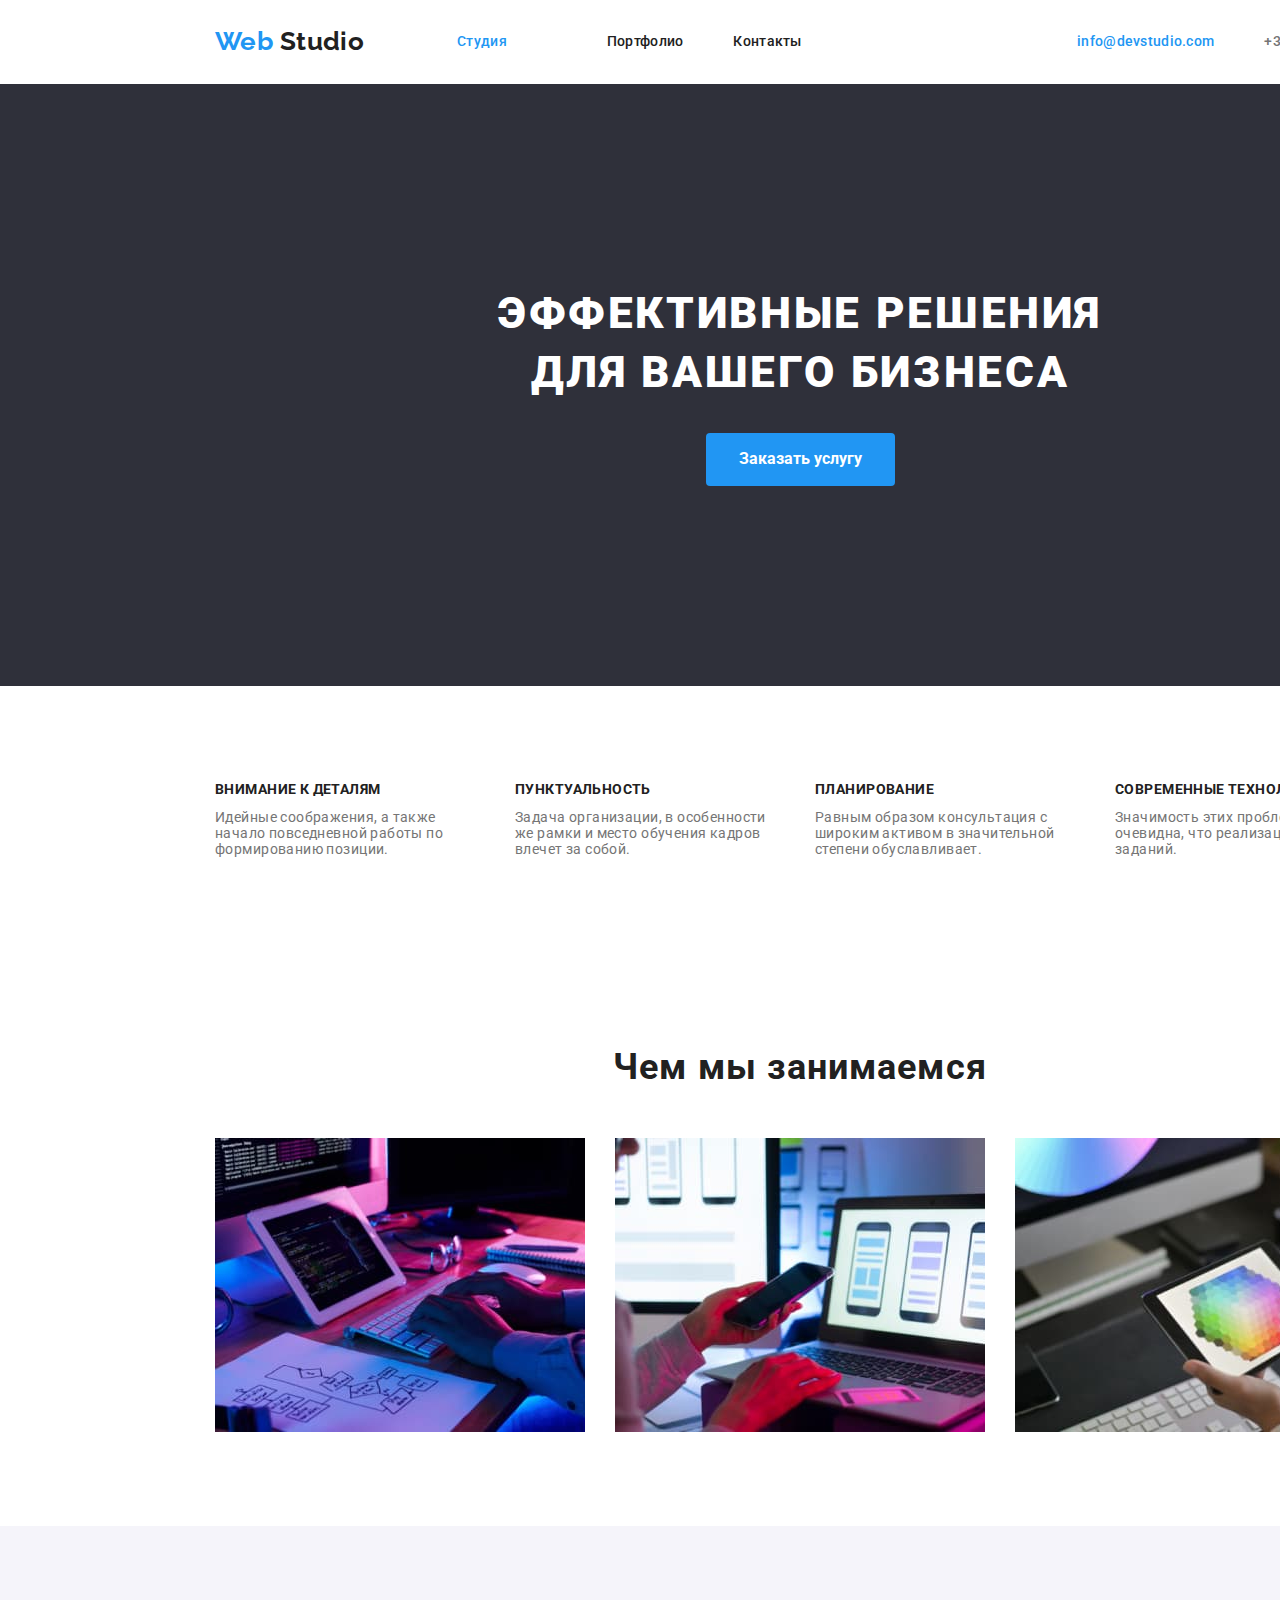
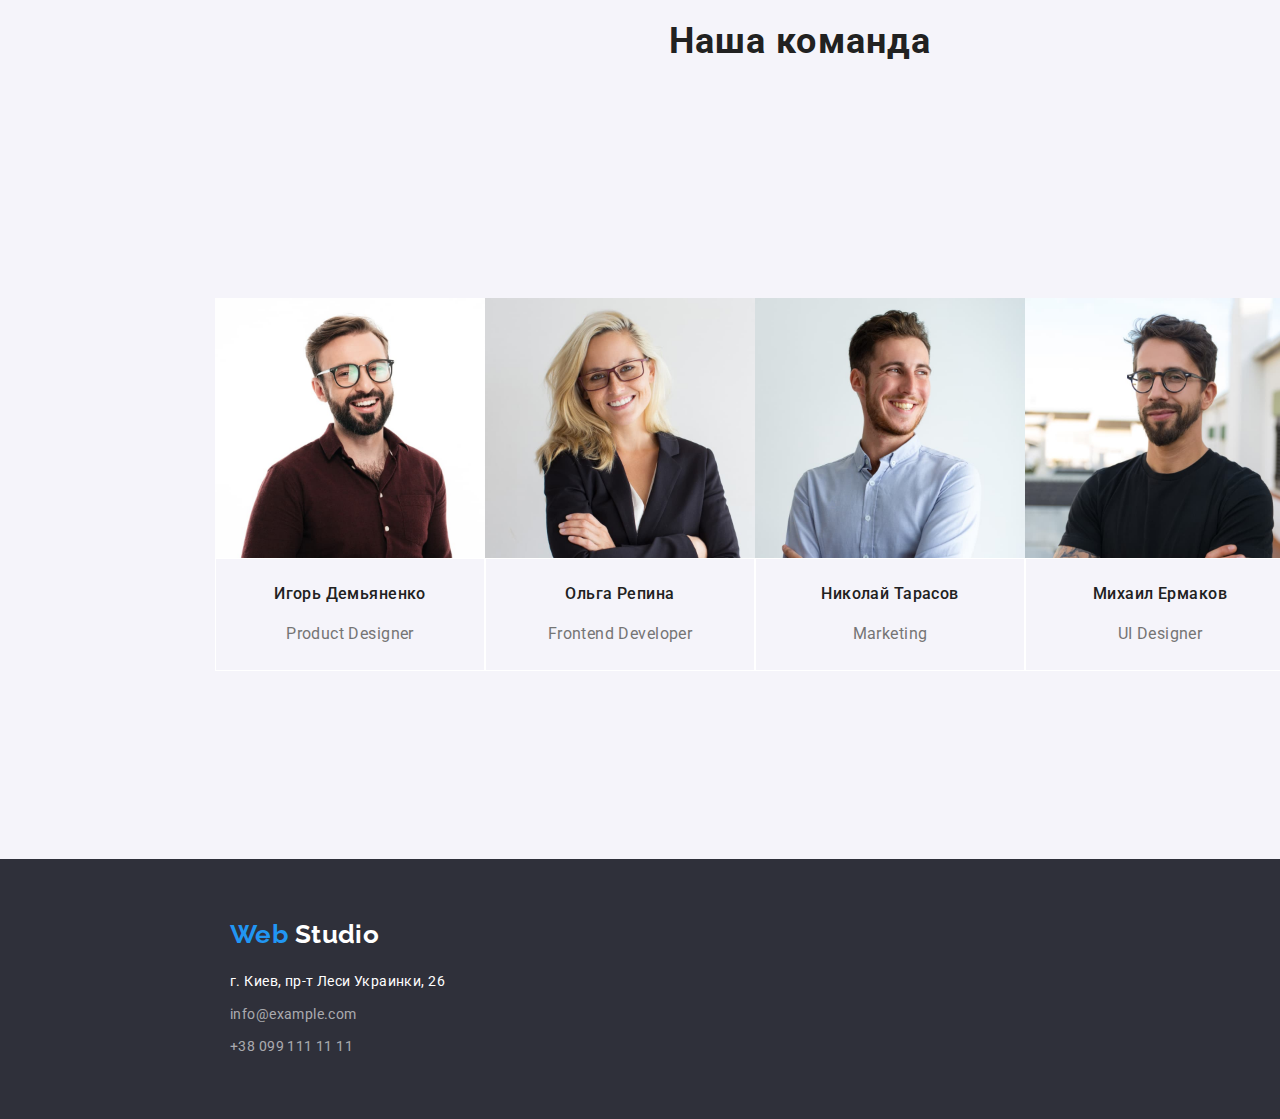
==== commit 751793ad: "correction1" ====
--- a/index.html
+++ b/index.html
@@ -7,8 +7,13 @@
     <title>goit-markup-hw-02</title>
     <link rel="preconnect" href="https://fonts.googleapis.com">
     <link rel="preconnect" href="https://fonts.gstatic.com" crossorigin>
-    <link href="https://fonts.googleapis.com/css2?family=Montserrat:wght@400;700&family=Oleo+Script&family=Raleway:wght@700&family=Roboto:wght@400;500;700;900&display=swap"
+    <link 
+     href="https://fonts.googleapis.com/css2?family=Montserrat:wght@400;700&family=Oleo+Script&family=Raleway:wght@700&family=Roboto:wght@400;500;700;900&display=swap"
      rel="stylesheet">
+    <link 
+     rel="stylesheet" 
+     href="https://cdn.jsdelivr.net/npm/modern-normalize@1.1.0/modern-normalize.min.css" 
+    />
     <link rel="stylesheet" href="./css/styles.css">
 </head>
 <body>
--- a/css/styles.css
+++ b/css/styles.css
@@ -8,6 +8,15 @@
   --team-background-color: #f5f4fa;
 }
 
+html {
+  box-sizing: border-box;
+}
+
+*,
+*::before,
+*::after {
+  box-sizing: inherit;
+}
 
 
 
@@ -156,6 +165,7 @@
 .hero-title {
   margin-top: 0;
   margin-bottom: 30px;
+  padding-top: 200px;
 
   color: var(--title-text-color);
   font-weight: 900;
@@ -277,6 +287,7 @@
   min-width: 136px;
   text-align: center;
   border: 1px solid transparent;
+  margin-bottom: 200px;
 
   color: var(--title-text-color);
   background-color: var(--accent-color);
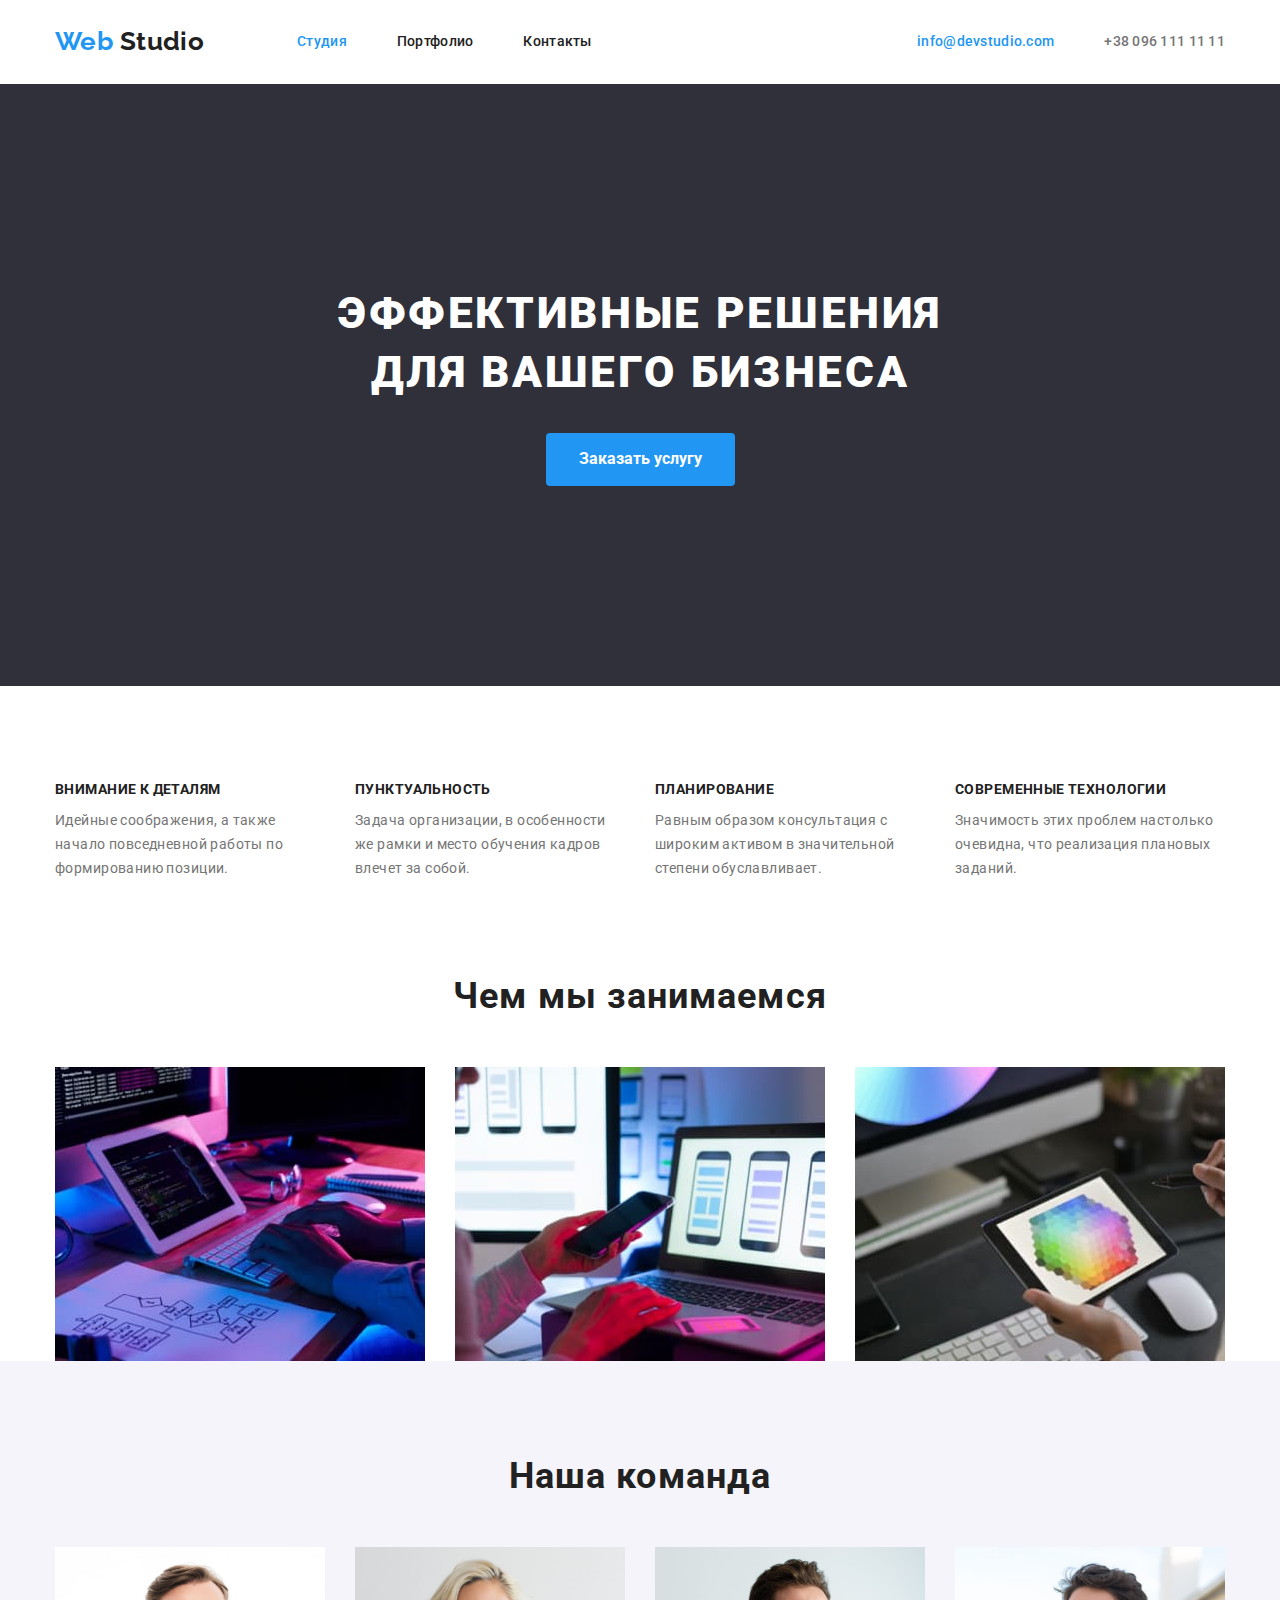
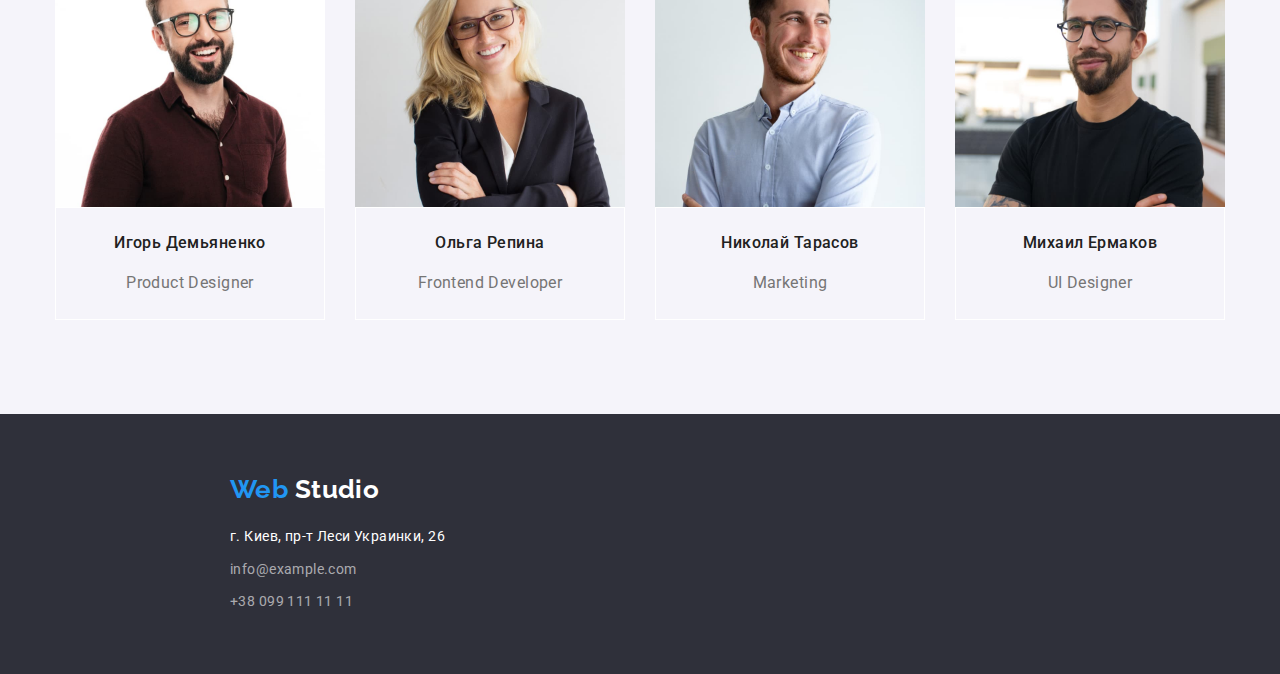
==== commit ed586066: "adjustment2" ====
--- a/index.html
+++ b/index.html
@@ -74,7 +74,7 @@
              </ul>
             </div>
          </section>
-         <section class="section team">
+         <section class="section command">
              <div class="container">
              <h2 class="section-title">Наша команда</h2>
              <ul class="images-list list">
--- a/css/styles.css
+++ b/css/styles.css
@@ -21,7 +21,7 @@
 
 
 body {
-  width: 1600px;
+  
   font-family: Roboto, sans-serif;
   background-color: var(--title-text-color);
   color: var(--primary-text-color);
@@ -31,8 +31,8 @@
 
 .section {
   padding-top: 94px;
-  padding-bottom: 94px;
-}
+  }
+
 
 .link {
   color: var(--secondary-color);
@@ -101,8 +101,8 @@
 .site-nav .item {
 }
 
-.site-nav .item + .item {
-  margin-left: 50px;
+.site-nav .item + .item:not(:last-child) {
+  margin-right: 50px;
 }
 
 .site-nav .link {
@@ -117,7 +117,11 @@
   text-decoration: none;
 }
 
+.navigation {
+  margin-bottom: 50px;
+}
 .nav {
+  
   display: flex;
   justify-content: center;
 }
@@ -160,12 +164,14 @@
 .hero {
   background-color: #2f303a;
   text-align: center;
+  padding-top: 200px;
+  padding-bottom: 200px;
 }
 
 .hero-title {
   margin-top: 0;
   margin-bottom: 30px;
-  padding-top: 200px;
+  
 
   color: var(--title-text-color);
   font-weight: 900;
@@ -175,7 +181,8 @@
   text-transform: uppercase;
 }
 
-.team {
+.command{
+  padding-bottom: 94px;  
   background-color: var(--team-background-color);
 }
 
@@ -193,7 +200,7 @@
 }
 
 .feature-list .title {
-  margin-top: 0;
+  
   margin-bottom: 10px;
 
   color: var(--secondary-color);
@@ -205,7 +212,13 @@
 .feature-list .text {
   margin-top: 0;
   margin-bottom: 0;
-}
+
+  font-weight: 400;
+  font-size: 14px;
+  line-height: 1.7;
+
+}
+  
 
 .picture-list {
   display: flex;
@@ -219,6 +232,7 @@
 }
 
 .section .team {
+  
   margin-top: 0;
   margin-bottom: 10px;
 
@@ -237,10 +251,11 @@
   line-height: 1.9;
 }
 
-.images-list .item {
-  margin-top: 186px;
-  margin-bottom: 94px;
-}
+.images-list .item:not(:last-child) {
+  
+   margin-right: 30px;
+}
+
 
 .images-list .text {
   border: 1px solid white;
@@ -287,7 +302,7 @@
   min-width: 136px;
   text-align: center;
   border: 1px solid transparent;
-  margin-bottom: 200px;
+  
 
   color: var(--title-text-color);
   background-color: var(--accent-color);
@@ -394,6 +409,7 @@
 }
 
 .footer {
+ 
   padding: 60px 1154px 60px 215px;
   background-color: var(--footer-color);
   text-decoration: none;
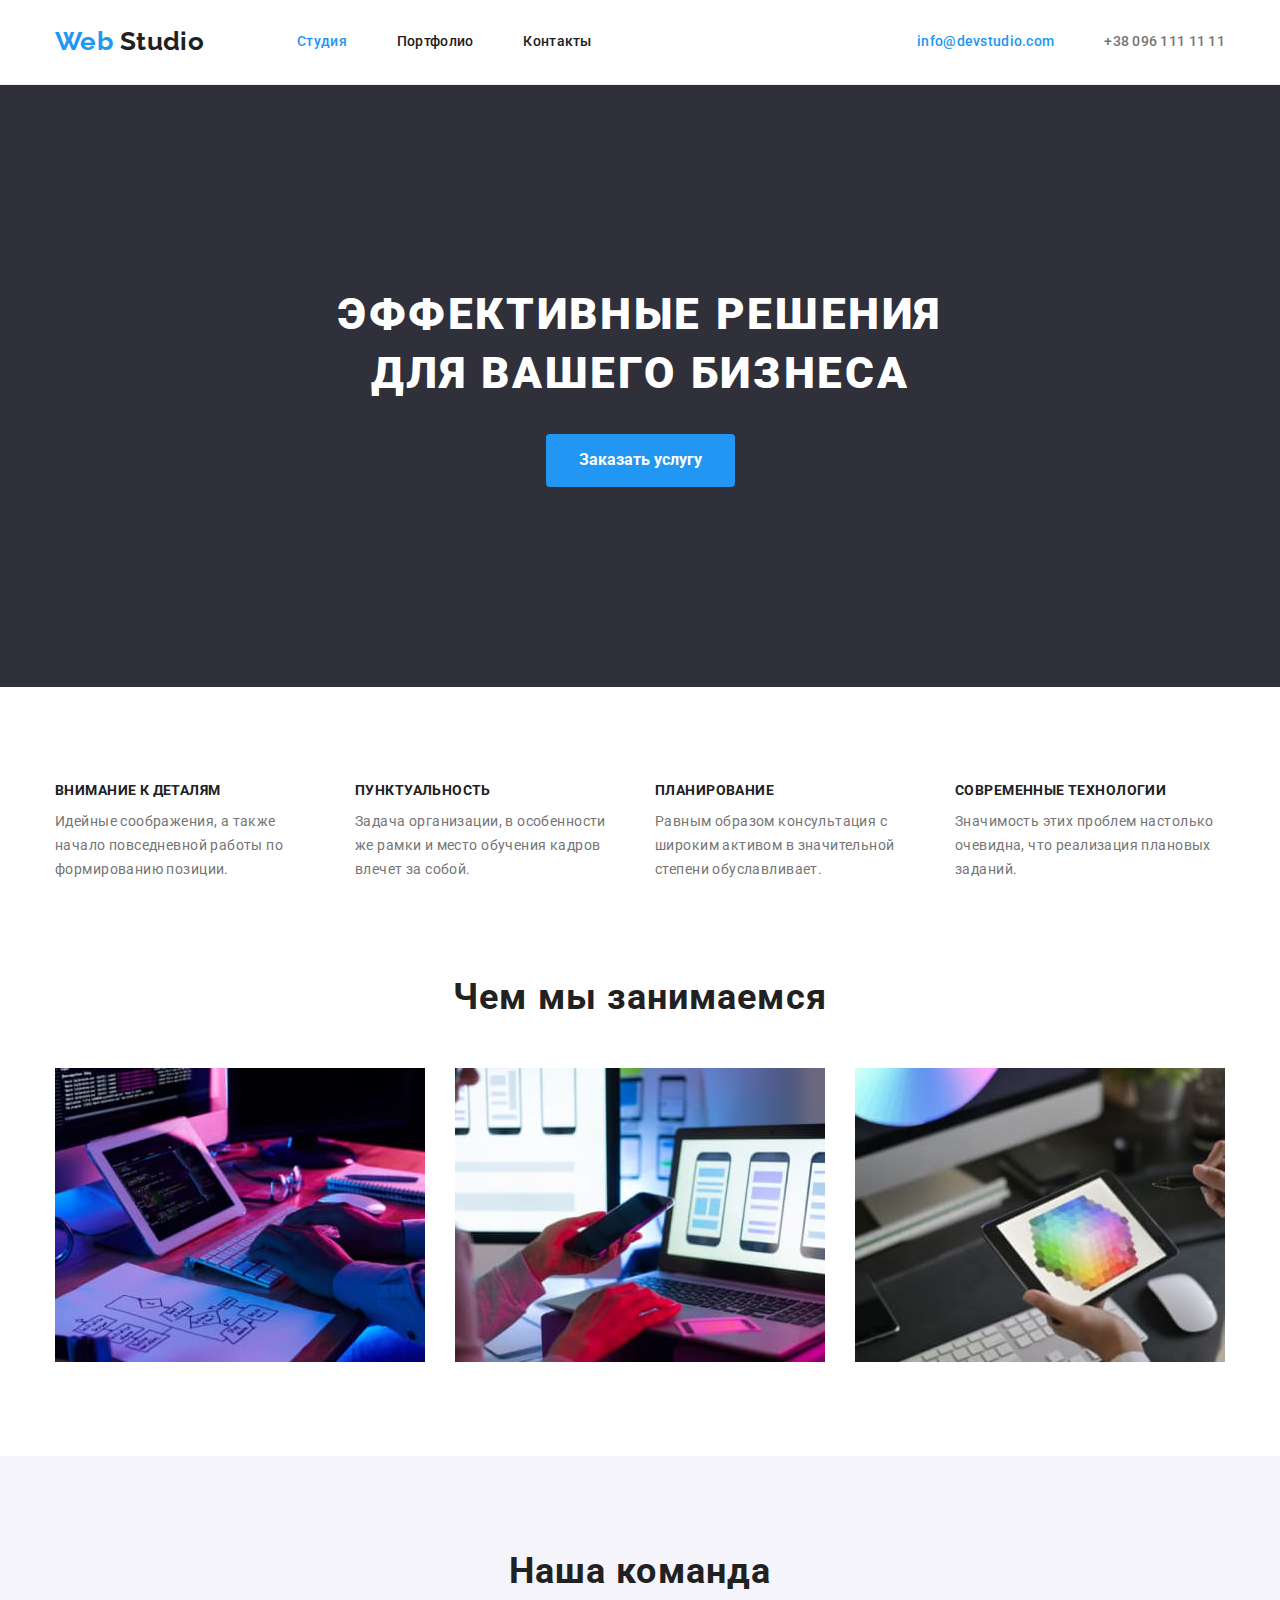
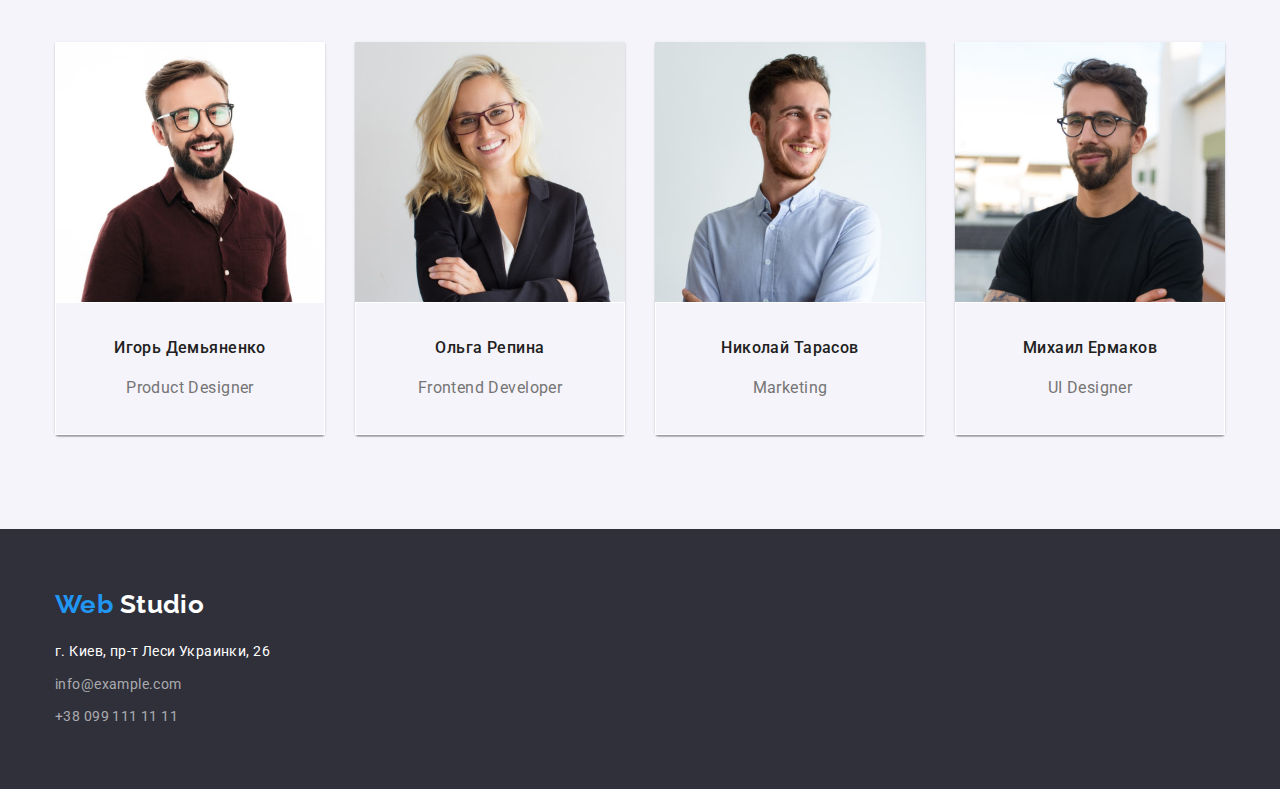
==== commit 7990bfec: "adjustment6" ====
--- a/index.html
+++ b/index.html
@@ -64,7 +64,7 @@
              </ul>
             </div>
          </section>
-         <section class="section">
+         <section class="section activity">
              <div class="container">
              <h2 class="section-title">Чем мы занимаемся</h2>
              <ul class="picture-list list">
@@ -121,9 +121,9 @@
         </a>
         <address>
             <ul class="address list">
-             <li><a href="" class="item">г. Киев, пр-т Леси Украинки, 26</a></li>
-             <li><a href="mailto:info@example.com" class="link">info@example.com</a></li>
-             <li><a href="tel:+380991111111" class="link">+38 099 111 11 11</a></li>
+             <li class="roster"><a href="" class="item">г. Киев, пр-т Леси Украинки, 26</a></li>
+             <li class="roster"><a href="mailto:info@example.com" class="link">info@example.com</a></li>
+             <li class="roster"><a href="tel:+380991111111" class="link">+38 099 111 11 11</a></li>
             </ul>
         </address>
         </div>
--- a/css/styles.css
+++ b/css/styles.css
@@ -6,6 +6,9 @@
   --transparent-color: rgba(255, 255, 255, 0.6);
   --footer-color: #2f303a;
   --team-background-color: #f5f4fa;
+  --team-border-bottom: #ECECEC;
+  --team-border:#EEEEEE;
+
 }
 
 html {
@@ -47,7 +50,8 @@
 
 h1,
 h2,
-h3 {
+h3,
+p {
   margin-top: 0;
   margin-bottom: 0;
 }
@@ -60,6 +64,10 @@
   padding-right: 15px;
 }
 
+.header {
+  border-bottom: 1px solid var(--team-border);
+}
+
 .menu-nav {
   display: flex;
   align-items: center;
@@ -79,11 +87,9 @@
 }
 
 .menu-nav .logo {
-display: block;
-margin-top: 24px;
-margin-bottom: 25px;
-
-
+  display: block;
+  margin-top: 24px;
+  margin-bottom: 25px;
 }
 .logo .light {
   color: var(--accent-color);
@@ -117,11 +123,9 @@
   text-decoration: none;
 }
 
-.navigation {
+.nav {
   margin-bottom: 50px;
-}
-.nav {
-  
+
   display: flex;
   justify-content: center;
 }
@@ -145,6 +149,11 @@
 .link:focus {
   color: var(--accent-color);
 }
+
+.activity {
+  padding-bottom: 94px;
+}
+
 .section-title {
   margin-top: 0;
   margin-bottom: 50px;
@@ -162,7 +171,7 @@
 }
 
 .hero {
-  background-color: #2f303a;
+  background-color: var(--footer-color);
   text-align: center;
   padding-top: 200px;
   padding-bottom: 200px;
@@ -251,20 +260,35 @@
   line-height: 1.9;
 }
 
+.images-list .item {
+  box-shadow: 0px 1px 3px rgba(0, 0, 0, 0.12),
+  0px 1px 1px rgba(0, 0, 0, 0.14),
+  0px 2px 1px rgba(0, 0, 0, 0.2);
+  border-radius: 0px 0px 4px 4px;
+  text-align: center;
+
+}
+
 .images-list .item:not(:last-child) {
   
-   margin-right: 30px;
+  margin-right: 30px;
 }
 
 
 .images-list .text {
-  border: 1px solid white;
-  text-align: center;
-  padding-top: 20px;
-  padding-bottom: 20px;
-}
-
-.flex {
+  border: 1px solid var(--title-text-color);
+  padding-top: 30px;
+  padding-bottom: 30px;
+  
+}
+
+.flex-element .title {
+  color: var(--secondary-color);
+  font-style: normal;
+  font-weight: 700;
+  font-size: 18px;
+  line-height: 2;
+  margin-bottom: 4px;
 }
 
 img {
@@ -274,8 +298,10 @@
 }
 
 .flex-element .text {
-  border: 1px solid white;
+  
   padding: 20px 24px 20px 24px;
+
+  border: 1px solid var(--team-border);  
 }
 
 .images-list {
@@ -284,8 +310,11 @@
 }
 
 .flex-element {
+  
   margin-right: 30px;
   margin-bottom: 30px;
+
+ 
 }
 .flex-element:nth-child(3n) {
   margin-right: 0;
@@ -346,8 +375,7 @@
 }
 
 .button-primary {
-  margin-right: 8px;
-
+ 
   display: inline-block;
   border-radius: 4px;
   padding: 6px 22px;
@@ -386,8 +414,6 @@
 .address .link {
   display: block;
 
-  margin-top: 9px;
-
   color: var(--transparent-color);
   font-family: Roboto, sans-serif;
   font-style: normal;
@@ -408,9 +434,13 @@
   text-decoration: none;
 }
 
+.address .roster:not(:last-child) {
+  margin-bottom: 9px;
+}
+
 .footer {
  
-  padding: 60px 1154px 60px 215px;
+  padding: 60px 0;
   background-color: var(--footer-color);
   text-decoration: none;
 }
@@ -450,7 +480,12 @@
 }
 
 .images-list .work {
+  color: var(--primary-text-color);
   font-weight: 400;
   font-size: 16px;
   line-height: 1.9;
 }
+
+.portfolio {
+  padding-bottom: 94px;
+}